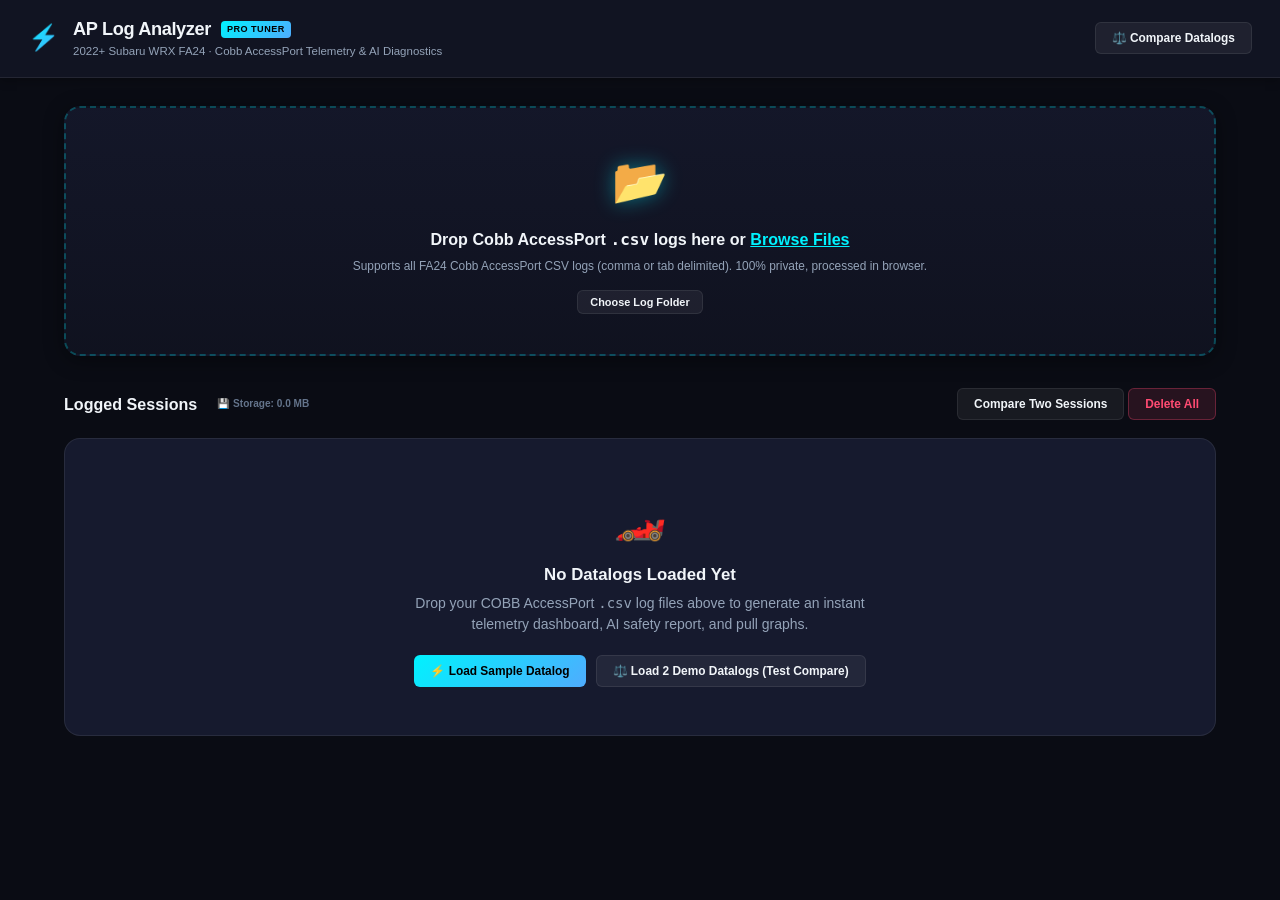
==== index.html @ 7344587c "feat: Pro telemetry dashboard, Good/Better/Worst AI analyzer, and side-by-side compare cockpit" ====
<!DOCTYPE html>
<html lang="en">
<head>
  <meta charset="UTF-8">
  <meta name="viewport" content="width=device-width, initial-scale=1.0">
  <meta http-equiv="Content-Security-Policy" content="default-src 'self' 'unsafe-inline'; script-src 'self' 'unsafe-inline'; style-src 'self' 'unsafe-inline';">
  <title>AP Log Analyzer · Pro Telemetry & AI Diagnostic Dashboard</title>
  <link rel="stylesheet" href="css/styles.css">
</head>
<body>
  
  <!-- HOME VIEW -->
  <div id="view-home">
    <header class="app-header">
      <div class="header-brand">
        <span class="brand-logo">⚡</span>
        <div>
          <h1>AP Log Analyzer <span class="badge-pro">PRO TUNER</span></h1>
          <span class="app-subtitle">2022+ Subaru WRX FA24 · Cobb AccessPort Telemetry & AI Diagnostics</span>
        </div>
      </div>
      <div class="header-actions">
        <button id="btn-home-compare" class="btn-secondary">⚖️ Compare Datalogs</button>
      </div>
    </header>
    
    <main class="home-main-container">
      <section class="upload-zone" id="drop-zone">
        <div class="upload-icon-pulse">📂</div>
        <p class="upload-main">Drop Cobb AccessPort <code>.csv</code> logs here or <button id="btn-file-pick" class="btn-primary-inline">Browse Files</button></p>
        <p class="upload-sub">Supports all FA24 Cobb AccessPort CSV logs (comma or tab delimited). 100% private, processed in browser.</p>
        <div class="upload-actions">
          <button id="btn-folder-pick" class="btn-secondary btn-sm hidden">Choose Log Folder</button>
          <button id="btn-reload-folder" class="btn-secondary btn-sm hidden">Reload Folder</button>
        </div>
        <input type="file" id="file-input" multiple accept=".csv" class="visually-hidden">
      </section>
      
      <section class="session-section">
        <div class="section-header">
          <div class="section-title-wrap">
            <h2>Logged Sessions</h2>
            <span id="storage-stats" class="storage-stats"></span>
          </div>
          <div class="session-actions">
            <button id="btn-compare" class="btn-secondary">Compare Two Sessions</button>
            <button id="btn-delete-all" class="btn-danger">Delete All</button>
          </div>
        </div>
        <div id="session-list">
          <!-- Rendered by UI.renderSessionList or UI.renderEmptyState -->
        </div>
      </section>
    </main>
  </div>

  <!-- SESSION TELEMETRY VIEW -->
  <div id="view-session" class="hidden">
    <header class="view-toolbar">
      <button id="btn-back" class="btn-back">&larr; Back to Sessions</button>
      <div id="session-title" class="session-title"></div>
      <div class="toolbar-actions">
        <button id="btn-reset-zoom" class="btn-secondary btn-sm">🔍 Reset Zoom</button>
      </div>
    </header>
    
    <!-- Complete Dynamic Telemetry Dashboard (Cockpit, Health, Metric Grid, Good/Better/Worst, AI Lab) -->
    <div id="session-header" class="session-telemetry-root"></div>
    
    <div class="session-telemetry-body">
      <aside class="telemetry-sidebar">
        <div class="sidebar-card">
          <div id="pull-list"></div>
        </div>
        <div class="sidebar-card">
          <div id="parse-summary"></div>
        </div>
      </aside>
      
      <main class="telemetry-charts-pane">
        <div class="charts-header">
          <h3>📈 Interactive Multi-Graph Telemetry (Synchronized Scrubbing)</h3>
          <p class="charts-hint">Hover to scrub all channels simultaneously · Drag horizontally to pan · Scroll wheel to zoom</p>
        </div>
        <div id="charts-container" class="charts-container"></div>
      </main>
    </div>
  </div>

  <!-- COMPARE VIEW -->
  <div id="view-compare" class="hidden">
    <header class="view-toolbar">
      <button id="btn-compare-back" class="btn-back">&larr; Back to Sessions</button>
      <div class="session-title">⚖️ Comparative Telemetry & AI Diagnostic Cockpit</div>
    </header>

    <div class="compare-selector-card">
      <div class="compare-select-row">
        <div class="select-group">
          <label>Session A (Baseline):</label>
          <select id="compare-select-a" class="custom-select"></select>
        </div>
        <div class="select-divider">&harr;</div>
        <div class="select-group">
          <label>Session B (Comparison):</label>
          <select id="compare-select-b" class="custom-select"></select>
        </div>
        <button id="btn-run-compare" class="btn-primary">Compare Telemetry</button>
      </div>
    </div>

    <div id="compare-container" class="compare-content-container"></div>
  </div>

  <!-- TOAST NOTIFICATIONS -->
  <div id="toast-container" aria-live="polite"></div>

  <!-- MODAL -->
  <div id="modal-overlay" class="hidden">
    <div id="modal-box">
      <h3 id="modal-title"></h3>
      <p id="modal-body"></p>
      <div id="modal-input-row" class="hidden">
        <input type="text" id="modal-input" placeholder="">
      </div>
      <div class="modal-actions">
        <button id="modal-cancel" class="btn-secondary">Cancel</button>
        <button id="modal-confirm" class="btn-danger">Confirm</button>
      </div>
    </div>
  </div>

  <!-- SCRIPTS -->
  <script src="js/storage.js"></script>
  <script src="js/parser.js"></script>
  <script src="js/metrics.js"></script>
  <script src="js/findings.js"></script>
  <script src="js/ai-analyzer.js"></script>
  <script src="js/charts.js"></script>
  <script src="js/ui.js"></script>
  <script src="js/main.js"></script>
</body>
</html>
---- css/styles.css ----
/* === AP LOG ANALYZER PRO · MOTORSPORT TELEMETRY STYLES === */

*, *::before, *::after {
  box-sizing: border-box;
  margin: 0;
  padding: 0;
}

:root {
  --bg-main: #0a0c14;
  --bg-surface: #111422;
  --bg-card: #161a2e;
  --bg-card-hover: #1c223c;
  --border: rgba(255, 255, 255, 0.08);
  --border-active: rgba(0, 242, 254, 0.4);
  
  --text-main: #f1f5f9;
  --text-muted: #94a3b8;
  --text-dim: #64748b;

  --accent-cyan: #00f2fe;
  --accent-blue: #4facfe;
  --accent-emerald: #00f5a0;
  --accent-gold: #f6d365;
  --accent-orange: #fb923c;
  --accent-rose: #ff4b72;
  --accent-purple: #c084fc;

  --radius-sm: 6px;
  --radius-md: 10px;
  --radius-lg: 16px;

  --shadow-card: 0 4px 20px rgba(0, 0, 0, 0.4);
  --shadow-glow-cyan: 0 0 20px rgba(0, 242, 254, 0.15);
}

html, body {
  min-height: 100%;
  font-family: -apple-system, BlinkMacSystemFont, 'Segoe UI', Roboto, Helvetica, Arial, sans-serif;
  background-color: var(--bg-main);
  color: var(--text-main);
  font-size: 14px;
  line-height: 1.5;
  -webkit-font-smoothing: antialiased;
}

body {
  display: flex;
  flex-direction: column;
}

/* === HEADER === */
.app-header {
  display: flex;
  align-items: center;
  justify-content: space-between;
  padding: 16px 28px;
  background: var(--bg-surface);
  border-bottom: 1px solid var(--border);
  box-shadow: 0 2px 10px rgba(0, 0, 0, 0.3);
}

.header-brand {
  display: flex;
  align-items: center;
  gap: 14px;
}

.brand-logo {
  font-size: 1.8rem;
  background: linear-gradient(135deg, var(--accent-cyan), var(--accent-blue));
  -webkit-background-clip: text;
  -webkit-text-fill-color: transparent;
}

.app-header h1 {
  font-size: 1.3rem;
  font-weight: 700;
  letter-spacing: -0.02em;
  display: flex;
  align-items: center;
  gap: 10px;
}

.badge-pro {
  font-size: 0.65rem;
  background: linear-gradient(135deg, var(--accent-cyan), var(--accent-blue));
  color: #000;
  font-weight: 800;
  padding: 2px 6px;
  border-radius: 4px;
  letter-spacing: 0.05em;
}

.app-subtitle {
  color: var(--text-muted);
  font-size: 0.82rem;
  display: block;
}

/* === BUTTONS & CONTROLS === */
button {
  font-family: inherit;
  cursor: pointer;
  border: none;
  outline: none;
  transition: all 0.2s cubic-bezier(0.4, 0, 0.2, 1);
  border-radius: var(--radius-sm);
  font-weight: 600;
}

.btn-primary {
  background: linear-gradient(135deg, var(--accent-cyan), var(--accent-blue));
  color: #000;
  padding: 8px 16px;
  font-size: 0.85rem;
}

.btn-primary:hover {
  filter: brightness(1.15);
  box-shadow: 0 0 15px rgba(0, 242, 254, 0.4);
}

.btn-primary-inline {
  background: none;
  color: var(--accent-cyan);
  text-decoration: underline;
  font-size: inherit;
  font-weight: 600;
  padding: 0;
}

.btn-secondary {
  background: rgba(255, 255, 255, 0.06);
  border: 1px solid var(--border);
  color: var(--text-main);
  padding: 8px 16px;
  font-size: 0.85rem;
}

.btn-secondary:hover {
  background: rgba(255, 255, 255, 0.12);
  border-color: rgba(255, 255, 255, 0.2);
}

.btn-danger {
  background: rgba(255, 75, 114, 0.12);
  border: 1px solid rgba(255, 75, 114, 0.3);
  color: var(--accent-rose);
  padding: 8px 16px;
  font-size: 0.85rem;
}

.btn-danger:hover {
  background: rgba(255, 75, 114, 0.25);
  border-color: var(--accent-rose);
}

.btn-sm {
  padding: 5px 12px;
  font-size: 0.78rem;
}

.btn-back {
  background: rgba(255, 255, 255, 0.05);
  border: 1px solid var(--border);
  color: var(--text-muted);
  padding: 6px 14px;
  font-size: 0.82rem;
  border-radius: var(--radius-sm);
}

.btn-back:hover {
  color: #fff;
  background: rgba(255, 255, 255, 0.1);
}

/* === HOME VIEW === */
.home-main-container {
  max-width: 1200px;
  margin: 0 auto;
  padding: 28px 24px;
  width: 100%;
}

.upload-zone {
  border: 2px dashed rgba(0, 242, 254, 0.25);
  background: linear-gradient(180deg, rgba(22, 26, 46, 0.8), rgba(17, 20, 34, 0.8));
  border-radius: var(--radius-lg);
  padding: 40px 24px;
  text-align: center;
  margin-bottom: 32px;
  box-shadow: var(--shadow-card);
  transition: all 0.25s ease;
}

.upload-zone.drag-over {
  border-color: var(--accent-cyan);
  background: rgba(0, 242, 254, 0.08);
  box-shadow: 0 0 30px rgba(0, 242, 254, 0.2);
}

.upload-icon-pulse {
  font-size: 3.2rem;
  margin-bottom: 12px;
  filter: drop-shadow(0 0 10px rgba(0, 242, 254, 0.4));
}

.upload-main {
  font-size: 1.15rem;
  font-weight: 600;
  margin-bottom: 6px;
}

.upload-sub {
  color: var(--text-muted);
  font-size: 0.85rem;
  margin-bottom: 14px;
}

.upload-actions {
  display: flex;
  justify-content: center;
  gap: 10px;
}

/* === SESSION CARDS === */
.section-header {
  display: flex;
  justify-content: space-between;
  align-items: center;
  margin-bottom: 18px;
}

.section-title-wrap {
  display: flex;
  align-items: center;
  gap: 12px;
}

.section-header h2 {
  font-size: 1.15rem;
  font-weight: 700;
}

.storage-stats {
  font-size: 0.8rem;
  color: var(--text-dim);
}

.session-grid {
  display: grid;
  grid-template-columns: repeat(auto-fill, minmax(360px, 1fr));
  gap: 18px;
}

.session-card {
  background: var(--bg-card);
  border: 1px solid var(--border);
  border-radius: var(--radius-md);
  padding: 18px;
  display: flex;
  flex-direction: column;
  gap: 14px;
  cursor: pointer;
  transition: all 0.2s ease;
  box-shadow: var(--shadow-card);
}

.session-card:hover {
  border-color: var(--border-active);
  background: var(--bg-card-hover);
  transform: translateY(-2px);
  box-shadow: var(--shadow-glow-cyan);
}

.session-card-header {
  display: flex;
  justify-content: space-between;
  align-items: flex-start;
}

.session-filename {
  font-size: 0.95rem;
  font-weight: 700;
  color: var(--text-main);
  white-space: nowrap;
  overflow: hidden;
  text-overflow: ellipsis;
  max-width: 240px;
}

.session-tune-tag {
  display: inline-block;
  font-size: 0.75rem;
  color: var(--accent-cyan);
  margin-top: 2px;
}

.session-score-pill {
  border: 1px solid var(--accent-emerald);
  padding: 4px 8px;
  border-radius: var(--radius-sm);
  text-align: center;
  background: rgba(0, 0, 0, 0.2);
}

.session-score-pill .score-num {
  font-size: 1.1rem;
  font-weight: 800;
  display: block;
  line-height: 1;
}

.session-score-pill .score-lbl {
  font-size: 0.6rem;
  font-weight: 700;
  letter-spacing: 0.05em;
  opacity: 0.8;
}

.session-telemetry-preview {
  display: grid;
  grid-template-columns: repeat(4, 1fr);
  gap: 8px;
  background: rgba(0, 0, 0, 0.2);
  padding: 10px;
  border-radius: var(--radius-sm);
}

.telemetry-mini-stat .lbl {
  font-size: 0.68rem;
  color: var(--text-dim);
  display: block;
}

.telemetry-mini-stat .val {
  font-size: 0.85rem;
  font-weight: 700;
}

.highlight-cyan { color: var(--accent-cyan); }
.highlight-gold { color: var(--accent-gold); }

.session-card-footer {
  display: flex;
  justify-content: space-between;
  align-items: center;
  padding-top: 8px;
  border-top: 1px solid rgba(255, 255, 255, 0.05);
}

.session-badges {
  display: flex;
  gap: 6px;
}

.badge {
  font-size: 0.72rem;
  font-weight: 700;
  padding: 3px 8px;
  border-radius: 4px;
}

.badge-ugly { background: rgba(255, 75, 114, 0.15); color: var(--accent-rose); border: 1px solid rgba(255, 75, 114, 0.3); }
.badge-bad  { background: rgba(251, 146, 60, 0.15); color: var(--accent-orange); border: 1px solid rgba(251, 146, 60, 0.3); }
.badge-good { background: rgba(0, 245, 160, 0.15); color: var(--accent-emerald); border: 1px solid rgba(0, 245, 160, 0.3); }

.session-card-btns {
  display: flex;
  gap: 6px;
}

.btn-open {
  background: rgba(0, 242, 254, 0.1);
  color: var(--accent-cyan);
  border: 1px solid rgba(0, 242, 254, 0.25);
}

.btn-open:hover {
  background: var(--accent-cyan);
  color: #000;
}

.btn-icon-delete {
  background: rgba(255, 255, 255, 0.05);
}

.btn-icon-delete:hover {
  background: rgba(255, 75, 114, 0.3);
}

/* === EMPTY STATE === */
.empty-state-card {
  text-align: center;
  padding: 48px 24px;
  background: var(--bg-card);
  border: 1px solid var(--border);
  border-radius: var(--radius-lg);
}

.empty-state-icon {
  font-size: 3rem;
  margin-bottom: 12px;
}

.empty-state-card h3 {
  font-size: 1.2rem;
  margin-bottom: 6px;
}

.empty-state-card p {
  color: var(--text-muted);
  max-width: 480px;
  margin: 0 auto 20px;
}

/* === SESSION TELEMETRY COCKPIT === */
.view-toolbar {
  display: flex;
  align-items: center;
  justify-content: space-between;
  padding: 14px 28px;
  background: var(--bg-surface);
  border-bottom: 1px solid var(--border);
}

.session-title {
  font-weight: 700;
  font-size: 1rem;
  color: var(--accent-cyan);
}

.session-telemetry-root {
  max-width: 1400px;
  margin: 0 auto;
  padding: 24px;
  width: 100%;
}

/* COCKPIT HERO BANNER */
.cockpit-banner {
  display: flex;
  justify-content: space-between;
  align-items: center;
  background: linear-gradient(135deg, #131728 0%, #181d33 100%);
  border: 1px solid rgba(0, 242, 254, 0.2);
  border-radius: var(--radius-lg);
  padding: 24px 32px;
  margin-bottom: 24px;
  box-shadow: 0 10px 30px rgba(0, 0, 0, 0.5);
  position: relative;
  overflow: hidden;
}

.cockpit-banner::before {
  content: '';
  position: absolute;
  top: 0; left: 0; right: 0; height: 3px;
  background: linear-gradient(90deg, var(--accent-cyan), var(--accent-emerald), var(--accent-blue));
}

.badge-status-live {
  font-size: 0.7rem;
  font-weight: 800;
  color: var(--accent-emerald);
  letter-spacing: 0.05em;
  margin-right: 8px;
}

.tune-map-name {
  font-size: 0.85rem;
  color: var(--accent-cyan);
  font-weight: 600;
}

.cockpit-filename {
  font-size: 1.6rem;
  font-weight: 800;
  letter-spacing: -0.02em;
  margin: 4px 0 6px;
}

.cockpit-meta {
  color: var(--text-muted);
  font-size: 0.85rem;
}

/* GAUGE RING */
.cockpit-health-gauge {
  display: flex;
  align-items: center;
  gap: 20px;
}

.gauge-ring-container {
  position: relative;
  width: 90px;
  height: 90px;
}

.gauge-svg {
  width: 100%;
  height: 100%;
}

.gauge-bg {
  fill: none;
  stroke: rgba(255, 255, 255, 0.08);
  stroke-width: 8;
}

.gauge-bar {
  fill: none;
  stroke-width: 8;
  stroke-linecap: round;
  transition: stroke-dasharray 0.6s ease;
}

.gauge-content {
  position: absolute;
  inset: 0;
  display: flex;
  flex-direction: column;
  align-items: center;
  justify-content: center;
}

.gauge-score {
  font-size: 1.4rem;
  font-weight: 900;
  line-height: 1;
}

.gauge-label {
  font-size: 0.55rem;
  font-weight: 800;
  letter-spacing: 0.08em;
  color: var(--text-muted);
}

.gauge-grade {
  font-size: 0.85rem;
  font-weight: 800;
  padding: 6px 14px;
  border-radius: var(--radius-sm);
}

/* === METRICS DASHBOARD GRID === */
.metrics-dashboard-grid {
  display: grid;
  grid-template-columns: repeat(auto-fill, minmax(190px, 1fr));
  gap: 14px;
  margin-bottom: 24px;
}

.metric-card {
  background: var(--bg-card);
  border: 1px solid var(--border);
  border-radius: var(--radius-md);
  padding: 16px;
  display: flex;
  flex-direction: column;
  justify-content: space-between;
  box-shadow: var(--shadow-card);
  position: relative;
  overflow: hidden;
}

.cyan-glow   { border-left: 3px solid var(--accent-cyan); }
.purple-glow { border-left: 3px solid var(--accent-purple); }
.green-glow  { border-left: 3px solid var(--accent-emerald); }
.danger-glow { border-left: 3px solid var(--accent-rose); }
.gold-glow   { border-left: 3px solid var(--accent-gold); }
.blue-glow   { border-left: 3px solid var(--accent-blue); }
.orange-glow { border-left: 3px solid var(--accent-orange); }
.red-glow    { border-left: 3px solid var(--accent-rose); }
.slate-glow  { border-left: 3px solid var(--text-dim); }

.metric-card-header {
  display: flex;
  align-items: center;
  justify-content: space-between;
  margin-bottom: 10px;
}

.metric-icon { font-size: 1.1rem; }

.metric-name {
  font-size: 0.75rem;
  font-weight: 700;
  color: var(--text-muted);
  flex-grow: 1;
  margin-left: 8px;
}

.metric-tag {
  font-size: 0.6rem;
  font-weight: 800;
  padding: 2px 4px;
  border-radius: 3px;
  background: rgba(255, 255, 255, 0.06);
  color: var(--text-dim);
}

.metric-main-val {
  font-size: 1.5rem;
  font-weight: 800;
  letter-spacing: -0.02em;
  line-height: 1.1;
}

.metric-main-val .unit {
  font-size: 0.75rem;
  font-weight: 600;
  color: var(--text-muted);
  margin-left: 4px;
}

.metric-sub-val {
  font-size: 0.75rem;
  color: var(--text-muted);
  margin-top: 4px;
}

.text-danger { color: var(--accent-rose) !important; }

/* === TRI-FOLD DIAGNOSTIC CENTER === */
.tri-diagnostic-container {
  display: grid;
  grid-template-columns: repeat(3, 1fr);
  gap: 18px;
  margin-bottom: 28px;
}

.diag-column {
  background: var(--bg-card);
  border: 1px solid var(--border);
  border-radius: var(--radius-md);
  display: flex;
  flex-direction: column;
  overflow: hidden;
  box-shadow: var(--shadow-card);
}

.diag-good   { border-top: 3px solid var(--accent-emerald); }
.diag-better { border-top: 3px solid var(--accent-gold); }
.diag-worst  { border-top: 3px solid var(--accent-rose); }

.diag-column-header {
  display: flex;
  justify-content: space-between;
  align-items: center;
  padding: 14px 18px;
  background: rgba(0, 0, 0, 0.2);
  border-bottom: 1px solid var(--border);
}

.diag-title-wrap {
  display: flex;
  align-items: center;
  gap: 8px;
}

.diag-column-header h3 {
  font-size: 0.95rem;
  font-weight: 700;
}

.diag-pill {
  font-size: 0.65rem;
  font-weight: 700;
  padding: 2px 6px;
  border-radius: 4px;
}

.good-pill   { background: rgba(0, 245, 160, 0.15); color: var(--accent-emerald); }
.better-pill { background: rgba(246, 211, 101, 0.15); color: var(--accent-gold); }
.worst-pill  { background: rgba(255, 75, 114, 0.15); color: var(--accent-rose); }

.diag-column-body {
  padding: 14px;
  display: flex;
  flex-direction: column;
  gap: 10px;
  max-height: 420px;
  overflow-y: auto;
}

.diag-item {
  background: rgba(0, 0, 0, 0.25);
  border: 1px solid var(--border);
  border-radius: var(--radius-sm);
  padding: 12px;
  font-size: 0.82rem;
}

.diag-item-header {
  display: flex;
  justify-content: space-between;
  align-items: center;
  margin-bottom: 4px;
}

.diag-item-desc {
  color: var(--text-muted);
  line-height: 1.4;
}

.diag-action-note {
  margin-top: 8px;
  padding-top: 6px;
  border-top: 1px dashed rgba(255, 255, 255, 0.1);
  font-size: 0.78rem;
}

.pull-tag {
  font-size: 0.68rem;
  background: rgba(0, 242, 254, 0.15);
  color: var(--accent-cyan);
  padding: 2px 6px;
  border-radius: 4px;
  font-weight: 700;
}

.diag-empty-clean {
  text-align: center;
  color: var(--accent-emerald);
  font-weight: 600;
  padding: 24px 12px;
}

/* === AI TUNER LAB === */
.ai-tuner-lab-card {
  background: linear-gradient(180deg, #141829 0%, #0f1220 100%);
  border: 1px solid rgba(192, 132, 252, 0.3);
  border-radius: var(--radius-lg);
  padding: 24px;
  margin-bottom: 32px;
  box-shadow: 0 8px 30px rgba(192, 132, 252, 0.08);
}

.ai-lab-header {
  display: flex;
  justify-content: space-between;
  align-items: center;
  margin-bottom: 20px;
  flex-wrap: wrap;
  gap: 12px;
}

.ai-lab-title {
  display: flex;
  align-items: center;
  gap: 12px;
}

.ai-sparkle { font-size: 1.8rem; }

.ai-lab-title h3 {
  font-size: 1.15rem;
  font-weight: 800;
  background: linear-gradient(135deg, #fff, var(--accent-purple));
  -webkit-background-clip: text;
  -webkit-text-fill-color: transparent;
}

.ai-lab-title p {
  color: var(--text-muted);
  font-size: 0.82rem;
}

.ai-lab-actions {
  display: flex;
  gap: 10px;
}

.ai-executive-summary {
  background: rgba(0, 0, 0, 0.25);
  border-left: 3px solid var(--accent-purple);
  padding: 14px 18px;
  border-radius: var(--radius-sm);
  margin-bottom: 18px;
}

.ai-executive-summary h4 {
  font-size: 0.88rem;
  font-weight: 700;
  margin-bottom: 4px;
  color: #fff;
}

.ai-executive-summary p {
  color: var(--text-muted);
  font-size: 0.85rem;
  line-height: 1.5;
}

.ai-recommendations-grid {
  display: grid;
  grid-template-columns: repeat(auto-fill, minmax(280px, 1fr));
  gap: 14px;
  margin-bottom: 20px;
}

.ai-rec-card {
  background: rgba(0, 0, 0, 0.2);
  border: 1px solid var(--border);
  border-radius: var(--radius-sm);
  padding: 14px;
}

.ai-rec-header {
  display: flex;
  justify-content: space-between;
  align-items: center;
  margin-bottom: 6px;
}

.ai-rec-cat {
  font-size: 0.7rem;
  font-weight: 700;
  color: var(--accent-cyan);
  text-transform: uppercase;
  letter-spacing: 0.05em;
}

.ai-rec-priority {
  font-size: 0.65rem;
  font-weight: 700;
  padding: 2px 6px;
  border-radius: 3px;
}

.priority-high   { background: rgba(255, 75, 114, 0.2); color: var(--accent-rose); }
.priority-medium { background: rgba(246, 211, 101, 0.2); color: var(--accent-gold); }
.priority-low    { background: rgba(0, 245, 160, 0.2); color: var(--accent-emerald); }

.ai-rec-card h5 {
  font-size: 0.88rem;
  font-weight: 700;
  margin-bottom: 4px;
}

.ai-rec-card p {
  color: var(--text-muted);
  font-size: 0.8rem;
  line-height: 1.4;
}

/* AI QA SECTION */
.ai-qa-section {
  border-top: 1px solid rgba(255, 255, 255, 0.08);
  padding-top: 18px;
}

.ai-qa-section h4 {
  font-size: 0.9rem;
  font-weight: 700;
  margin-bottom: 10px;
}

.ai-chips-row {
  display: flex;
  flex-wrap: wrap;
  gap: 8px;
  margin-bottom: 12px;
}

.ai-chip {
  background: rgba(255, 255, 255, 0.05);
  border: 1px solid var(--border);
  color: var(--text-muted);
  padding: 5px 12px;
  border-radius: 20px;
  font-size: 0.78rem;
  font-weight: 600;
}

.ai-chip:hover {
  background: rgba(192, 132, 252, 0.15);
  border-color: var(--accent-purple);
  color: #fff;
}

.ai-input-row {
  display: flex;
  gap: 10px;
}

.ai-input-row input {
  flex-grow: 1;
  background: rgba(0, 0, 0, 0.3);
  border: 1px solid var(--border);
  border-radius: var(--radius-sm);
  padding: 10px 14px;
  color: #fff;
  font-size: 0.85rem;
  outline: none;
}

.ai-input-row input:focus {
  border-color: var(--accent-purple);
  box-shadow: 0 0 10px rgba(192, 132, 252, 0.25);
}

.ai-answer-box {
  margin-top: 14px;
}

.ai-answer-bubble {
  background: rgba(192, 132, 252, 0.08);
  border: 1px solid rgba(192, 132, 252, 0.25);
  border-radius: var(--radius-md);
  padding: 16px;
  font-size: 0.85rem;
  line-height: 1.5;
}

.ai-answer-header {
  color: var(--accent-purple);
  font-weight: 700;
  margin-bottom: 8px;
}

/* === TELEMETRY CHARTS SECTION === */
.session-telemetry-body {
  max-width: 1400px;
  margin: 0 auto;
  padding: 0 24px 40px;
  display: grid;
  grid-template-columns: 280px 1fr;
  gap: 20px;
}

.telemetry-sidebar {
  display: flex;
  flex-direction: column;
  gap: 16px;
}

.sidebar-card {
  background: var(--bg-card);
  border: 1px solid var(--border);
  border-radius: var(--radius-md);
  padding: 16px;
  box-shadow: var(--shadow-card);
}

.sidebar-subtitle {
  font-size: 0.85rem;
  font-weight: 700;
  margin-bottom: 12px;
  color: var(--accent-cyan);
}

.sidebar-meta-list {
  list-style: none;
  font-size: 0.8rem;
  display: flex;
  flex-direction: column;
  gap: 8px;
}

.sidebar-meta-list li {
  display: flex;
  justify-content: space-between;
  color: var(--text-muted);
}

.sidebar-meta-list strong {
  color: var(--text-main);
}

.pull-card-btn {
  width: 100%;
  text-align: left;
  background: rgba(0, 0, 0, 0.25);
  border: 1px solid var(--border);
  border-radius: var(--radius-sm);
  padding: 10px;
  margin-bottom: 8px;
  display: flex;
  flex-direction: column;
  gap: 4px;
}

.pull-card-btn:hover, .pull-card-btn.active {
  border-color: var(--accent-cyan);
  background: rgba(0, 242, 254, 0.08);
}

.pull-card-top {
  display: flex;
  justify-content: space-between;
  align-items: center;
}

.pull-badge {
  font-size: 0.72rem;
  font-weight: 800;
  color: var(--accent-cyan);
}

.pull-time {
  font-size: 0.72rem;
  color: var(--text-dim);
}

.pull-card-stats {
  display: flex;
  justify-content: space-between;
  font-size: 0.78rem;
  font-weight: 700;
}

.telemetry-charts-pane {
  background: var(--bg-card);
  border: 1px solid var(--border);
  border-radius: var(--radius-md);
  padding: 20px;
  box-shadow: var(--shadow-card);
}

.charts-header {
  margin-bottom: 16px;
}

.charts-header h3 {
  font-size: 1rem;
  font-weight: 700;
}

.charts-hint {
  font-size: 0.75rem;
  color: var(--text-dim);
}

/* === COMPARE SESSIONS VIEW === */
.compare-selector-card {
  max-width: 1100px;
  margin: 24px auto 0;
  padding: 18px 24px;
  background: var(--bg-card);
  border: 1px solid var(--border);
  border-radius: var(--radius-md);
}

.compare-select-row {
  display: flex;
  align-items: flex-end;
  justify-content: space-between;
  gap: 16px;
}

.select-group {
  flex-grow: 1;
  display: flex;
  flex-direction: column;
  gap: 6px;
}

.select-group label {
  font-size: 0.8rem;
  font-weight: 700;
  color: var(--text-muted);
}

.custom-select {
  width: 100%;
  background: rgba(0, 0, 0, 0.4);
  border: 1px solid var(--border);
  border-radius: var(--radius-sm);
  color: #fff;
  padding: 8px 12px;
  font-size: 0.85rem;
  outline: none;
}

.select-divider {
  font-size: 1.4rem;
  color: var(--text-dim);
  padding-bottom: 6px;
}

.compare-content-container {
  max-width: 1100px;
  margin: 24px auto 40px;
  padding: 0 16px;
}

.compare-verdict-banner {
  display: flex;
  align-items: center;
  gap: 16px;
  background: linear-gradient(135deg, #161c32 0%, #1f2746 100%);
  border: 1px solid rgba(0, 242, 254, 0.3);
  border-radius: var(--radius-md);
  padding: 20px 24px;
  margin-bottom: 24px;
}

.verdict-icon { font-size: 2.2rem; }

.verdict-content h3 {
  font-size: 1.05rem;
  font-weight: 800;
  color: var(--accent-cyan);
  margin-bottom: 4px;
}

.verdict-content p {
  color: var(--text-main);
  font-size: 0.9rem;
  line-height: 1.4;
}

.compare-battle-grid {
  display: grid;
  grid-template-columns: 1fr auto 1fr;
  align-items: center;
  gap: 20px;
  margin-bottom: 24px;
}

.battle-card {
  background: var(--bg-card);
  border: 1px solid var(--border);
  border-radius: var(--radius-md);
  padding: 20px;
  box-shadow: var(--shadow-card);
}

.battle-card.winner-card {
  border-color: var(--accent-emerald);
  box-shadow: 0 0 25px rgba(0, 245, 160, 0.15);
}

.battle-card-header {
  display: flex;
  justify-content: space-between;
  align-items: center;
  margin-bottom: 6px;
}

.battle-tag {
  font-size: 0.7rem;
  font-weight: 800;
  letter-spacing: 0.05em;
  color: var(--text-dim);
}

.crown-badge {
  font-size: 0.72rem;
  font-weight: 800;
  color: var(--accent-emerald);
  background: rgba(0, 245, 160, 0.15);
  padding: 2px 6px;
  border-radius: 4px;
}

.battle-filename {
  font-size: 1.15rem;
  font-weight: 800;
  margin-bottom: 2px;
}

.battle-tune {
  font-size: 0.8rem;
  color: var(--accent-cyan);
  margin-bottom: 14px;
}

.battle-score-row {
  display: flex;
  align-items: center;
  justify-content: space-between;
  background: rgba(0, 0, 0, 0.25);
  padding: 10px 14px;
  border-radius: var(--radius-sm);
}

.battle-score-pill .num {
  font-size: 1.4rem;
  font-weight: 900;
  line-height: 1;
}

.battle-score-pill .lbl {
  font-size: 0.6rem;
  font-weight: 800;
  letter-spacing: 0.05em;
  color: var(--text-muted);
  display: block;
}

.battle-grade-pill {
  font-size: 0.82rem;
  font-weight: 800;
  color: #fff;
}

.battle-vs-badge {
  font-size: 1rem;
  font-weight: 900;
  background: rgba(255, 255, 255, 0.08);
  border: 1px solid var(--border);
  width: 44px;
  height: 44px;
  border-radius: 50%;
  display: flex;
  align-items: center;
  justify-content: center;
  color: var(--text-muted);
}

.telemetry-matrix-card {
  background: var(--bg-card);
  border: 1px solid var(--border);
  border-radius: var(--radius-md);
  padding: 20px;
  margin-bottom: 24px;
  box-shadow: var(--shadow-card);
}

.telemetry-matrix-card h3 {
  font-size: 1rem;
  font-weight: 700;
  margin-bottom: 14px;
}

.matrix-table {
  width: 100%;
  border-collapse: collapse;
  font-size: 0.85rem;
}

.matrix-table th {
  text-align: left;
  padding: 10px 14px;
  background: rgba(0, 0, 0, 0.25);
  color: var(--text-muted);
  font-size: 0.75rem;
  font-weight: 700;
  text-transform: uppercase;
  letter-spacing: 0.05em;
}

.matrix-table td {
  padding: 12px 14px;
  border-bottom: 1px solid rgba(255, 255, 255, 0.04);
}

.matrix-table tr:hover td {
  background: rgba(255, 255, 255, 0.02);
}

.delta-badge {
  font-weight: 800;
  padding: 3px 8px;
  border-radius: 4px;
  font-size: 0.78rem;
}

.delta-good { background: rgba(0, 245, 160, 0.15); color: var(--accent-emerald); }
.delta-bad  { background: rgba(255, 75, 114, 0.15); color: var(--accent-rose); }
.delta-neutral { background: rgba(255, 255, 255, 0.08); color: var(--text-muted); }

.compare-findings-grid {
  display: grid;
  grid-template-columns: 1fr 1fr;
  gap: 20px;
}

.compare-findings-col {
  background: var(--bg-card);
  border: 1px solid var(--border);
  border-radius: var(--radius-md);
  padding: 18px;
}

.compare-findings-col h4 {
  font-size: 0.9rem;
  font-weight: 700;
  margin-bottom: 12px;
}

.mini-finding-card {
  background: rgba(0, 0, 0, 0.25);
  border: 1px solid var(--border);
  border-radius: var(--radius-sm);
  padding: 10px;
  margin-bottom: 8px;
  font-size: 0.8rem;
}

.mini-finding-card strong {
  color: var(--text-main);
  display: block;
  margin-bottom: 2px;
}

.mini-finding-card p {
  color: var(--text-muted);
}

/* === TOASTS & MODALS === */
#toast-container {
  position: fixed;
  bottom: 24px;
  right: 24px;
  z-index: 1000;
  display: flex;
  flex-direction: column;
  gap: 10px;
}

.toast {
  background: var(--bg-card);
  border: 1px solid var(--border);
  color: var(--text-main);
  padding: 12px 18px;
  border-radius: var(--radius-sm);
  box-shadow: 0 8px 30px rgba(0, 0, 0, 0.6);
  font-size: 0.85rem;
  display: flex;
  align-items: center;
  gap: 10px;
  animation: slideIn 0.25s ease;
  transition: opacity 0.3s ease;
}

.toast.fading { opacity: 0; }
.toast-success { border-left: 4px solid var(--accent-emerald); }
.toast-warning { border-left: 4px solid var(--accent-gold); }
.toast-error   { border-left: 4px solid var(--accent-rose); }
.toast-info    { border-left: 4px solid var(--accent-cyan); }

@keyframes slideIn {
  from { transform: translateX(100%); opacity: 0; }
  to   { transform: translateX(0); opacity: 1; }
}

#modal-overlay {
  position: fixed;
  inset: 0;
  background: rgba(0, 0, 0, 0.7);
  backdrop-filter: blur(4px);
  display: flex;
  align-items: center;
  justify-content: center;
  z-index: 999;
}

#modal-box {
  background: var(--bg-card);
  border: 1px solid var(--border);
  border-radius: var(--radius-md);
  padding: 24px;
  max-width: 440px;
  width: 90%;
  box-shadow: var(--shadow-card);
}

#modal-title { font-size: 1.1rem; margin-bottom: 8px; }
#modal-body { color: var(--text-muted); font-size: 0.85rem; margin-bottom: 20px; }
.modal-actions { display: flex; justify-content: flex-end; gap: 10px; }

/* UTILS */
.hidden { display: none !important; }
.visually-hidden { position: absolute; width: 1px; height: 1px; padding: 0; margin: -1px; overflow: hidden; clip: rect(0,0,0,0); border: 0; }

@media (max-width: 960px) {
  .tri-diagnostic-container { grid-template-columns: 1fr; }
  .session-telemetry-body { grid-template-columns: 1fr; }
  .compare-battle-grid { grid-template-columns: 1fr; }
  .compare-findings-grid { grid-template-columns: 1fr; }
}
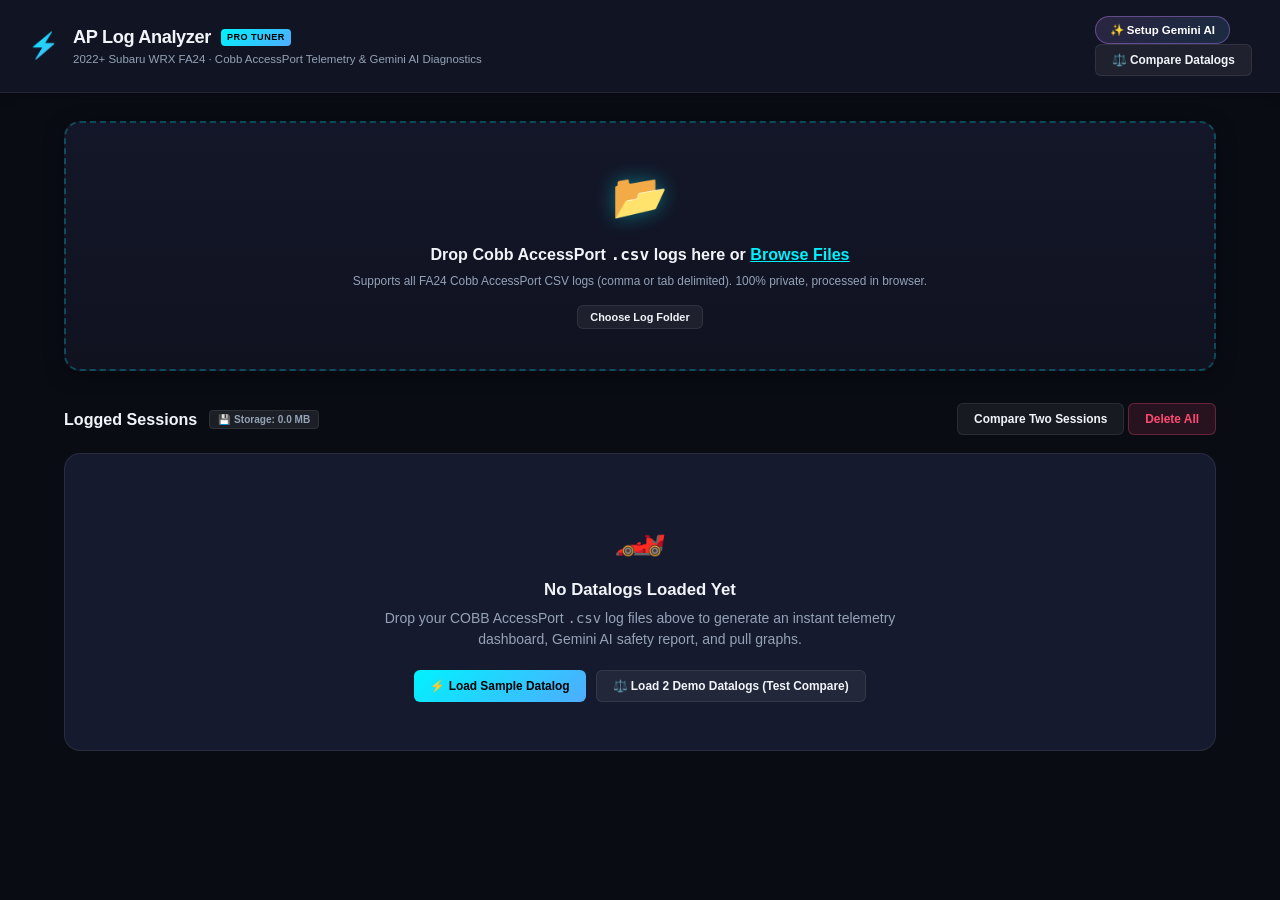
==== commit 3492475c: "feat(gemini): integrate Google Gemini 2.0 / 1.5 streaming master calibrations and interactive teleme" ====
--- a/index.html
+++ b/index.html
@@ -3,8 +3,8 @@
 <head>
   <meta charset="UTF-8">
   <meta name="viewport" content="width=device-width, initial-scale=1.0">
-  <meta http-equiv="Content-Security-Policy" content="default-src 'self' 'unsafe-inline'; script-src 'self' 'unsafe-inline'; style-src 'self' 'unsafe-inline';">
-  <title>AP Log Analyzer · Pro Telemetry & AI Diagnostic Dashboard</title>
+  <meta http-equiv="Content-Security-Policy" content="default-src 'self' 'unsafe-inline'; script-src 'self' 'unsafe-inline'; style-src 'self' 'unsafe-inline'; connect-src 'self' https://generativelanguage.googleapis.com;">
+  <title>AP Log Analyzer · Pro Telemetry & Gemini AI Diagnostic Dashboard</title>
   <link rel="stylesheet" href="css/styles.css">
 </head>
 <body>
@@ -16,10 +16,11 @@
         <span class="brand-logo">⚡</span>
         <div>
           <h1>AP Log Analyzer <span class="badge-pro">PRO TUNER</span></h1>
-          <span class="app-subtitle">2022+ Subaru WRX FA24 · Cobb AccessPort Telemetry & AI Diagnostics</span>
+          <span class="app-subtitle">2022+ Subaru WRX FA24 · Cobb AccessPort Telemetry & Gemini AI Diagnostics</span>
         </div>
       </div>
       <div class="header-actions">
+        <button id="btn-gemini-settings-home" class="btn-gemini-pill">✨ Gemini AI</button>
         <button id="btn-home-compare" class="btn-secondary">⚖️ Compare Datalogs</button>
       </div>
     </header>
@@ -57,9 +58,12 @@
   <!-- SESSION TELEMETRY VIEW -->
   <div id="view-session" class="hidden">
     <header class="view-toolbar">
-      <button id="btn-back" class="btn-back">&larr; Back to Sessions</button>
-      <div id="session-title" class="session-title"></div>
+      <div class="toolbar-left">
+        <button id="btn-back" class="btn-back">&larr; Back to Sessions</button>
+        <div id="session-title" class="session-title"></div>
+      </div>
       <div class="toolbar-actions">
+        <button id="btn-gemini-settings-session" class="btn-gemini-pill">✨ Gemini AI</button>
         <button id="btn-reset-zoom" class="btn-secondary btn-sm">🔍 Reset Zoom</button>
       </div>
     </header>
@@ -90,8 +94,13 @@
   <!-- COMPARE VIEW -->
   <div id="view-compare" class="hidden">
     <header class="view-toolbar">
-      <button id="btn-compare-back" class="btn-back">&larr; Back to Sessions</button>
-      <div class="session-title">⚖️ Comparative Telemetry & AI Diagnostic Cockpit</div>
+      <div class="toolbar-left">
+        <button id="btn-compare-back" class="btn-back">&larr; Back to Sessions</button>
+        <div class="session-title">⚖️ Comparative Telemetry & Gemini AI Diagnostic Cockpit</div>
+      </div>
+      <div class="toolbar-actions">
+        <button id="btn-gemini-settings-compare" class="btn-gemini-pill">✨ Gemini AI</button>
+      </div>
     </header>
 
     <div class="compare-selector-card">
@@ -112,17 +121,54 @@
     <div id="compare-container" class="compare-content-container"></div>
   </div>
 
+  <!-- GEMINI SETTINGS MODAL -->
+  <div id="modal-gemini" class="modal-backdrop hidden">
+    <div class="modal-card">
+      <div class="modal-card-header">
+        <div class="modal-title-wrap">
+          <span class="modal-icon">✨</span>
+          <h3>Google Gemini AI Settings</h3>
+        </div>
+        <button id="btn-close-gemini-modal" class="btn-modal-close">&times;</button>
+      </div>
+      <div class="modal-card-body">
+        <p class="modal-desc">Connect Google Gemini to unlock live streaming Master Tuner calibrations and interactive chat about your datalogs. Get a free API key at <a href="https://aistudio.google.com/" target="_blank" rel="noopener">Google AI Studio</a>.</p>
+        
+        <div class="form-field">
+          <label for="input-gemini-key">Gemini API Key</label>
+          <div class="input-key-row">
+            <input type="password" id="input-gemini-key" placeholder="AIzaSy..." autocomplete="off">
+            <button id="btn-toggle-key-visibility" class="btn-secondary btn-sm" type="button">👁️</button>
+          </div>
+          <small class="field-hint">Your API key is saved strictly in your browser's local storage.</small>
+        </div>
+
+        <div class="form-field">
+          <label for="select-gemini-model">Gemini Model</label>
+          <select id="select-gemini-model" class="custom-select">
+            <option value="gemini-2.0-flash">Gemini 2.0 Flash (Fastest & Recommended)</option>
+            <option value="gemini-1.5-flash">Gemini 1.5 Flash</option>
+            <option value="gemini-1.5-pro">Gemini 1.5 Pro (Deepest Analysis)</option>
+          </select>
+        </div>
+
+        <div id="gemini-key-status" class="status-banner hidden"></div>
+      </div>
+      <div class="modal-card-footer">
+        <button id="btn-test-gemini-key" class="btn-secondary">Test Connection</button>
+        <button id="btn-save-gemini-key" class="btn-primary">Save Settings</button>
+      </div>
+    </div>
+  </div>
+
   <!-- TOAST NOTIFICATIONS -->
   <div id="toast-container" aria-live="polite"></div>
 
-  <!-- MODAL -->
+  <!-- CONFIRM MODAL -->
   <div id="modal-overlay" class="hidden">
     <div id="modal-box">
       <h3 id="modal-title"></h3>
       <p id="modal-body"></p>
-      <div id="modal-input-row" class="hidden">
-        <input type="text" id="modal-input" placeholder="">
-      </div>
       <div class="modal-actions">
         <button id="modal-cancel" class="btn-secondary">Cancel</button>
         <button id="modal-confirm" class="btn-danger">Confirm</button>
@@ -136,6 +182,7 @@
   <script src="js/metrics.js"></script>
   <script src="js/findings.js"></script>
   <script src="js/ai-analyzer.js"></script>
+  <script src="js/gemini.js"></script>
   <script src="js/charts.js"></script>
   <script src="js/ui.js"></script>
   <script src="js/main.js"></script>
--- a/css/styles.css
+++ b/css/styles.css
@@ -1,4 +1,5 @@
 /* === AP LOG ANALYZER PRO · MOTORSPORT TELEMETRY STYLES === */
+/* Cross-Browser Support: Safari (macOS / iOS), Chrome, Edge, Firefox */
 
 *, *::before, *::after {
   box-sizing: border-box;
@@ -42,11 +43,33 @@
   font-size: 14px;
   line-height: 1.5;
   -webkit-font-smoothing: antialiased;
+  -moz-osx-font-smoothing: grayscale;
 }
 
 body {
   display: flex;
   flex-direction: column;
+  overflow-x: hidden;
+}
+
+/* === SAFARI NATIVE RESETS === */
+button, input, select, textarea {
+  -webkit-appearance: none;
+  -moz-appearance: none;
+  appearance: none;
+  font-family: inherit;
+  border: none;
+  outline: none;
+  background: transparent;
+}
+
+button {
+  cursor: pointer;
+  transition: all 0.2s cubic-bezier(0.4, 0, 0.2, 1);
+  border-radius: var(--radius-sm);
+  font-weight: 600;
+  user-select: none;
+  -webkit-user-select: none;
 }
 
 /* === HEADER === */
@@ -58,6 +81,8 @@
   background: var(--bg-surface);
   border-bottom: 1px solid var(--border);
   box-shadow: 0 2px 10px rgba(0, 0, 0, 0.3);
+  position: relative;
+  z-index: 10;
 }
 
 .header-brand {
@@ -68,8 +93,10 @@
 
 .brand-logo {
   font-size: 1.8rem;
+  color: var(--accent-cyan);
   background: linear-gradient(135deg, var(--accent-cyan), var(--accent-blue));
   -webkit-background-clip: text;
+  background-clip: text;
   -webkit-text-fill-color: transparent;
 }
 
@@ -99,16 +126,6 @@
 }
 
 /* === BUTTONS & CONTROLS === */
-button {
-  font-family: inherit;
-  cursor: pointer;
-  border: none;
-  outline: none;
-  transition: all 0.2s cubic-bezier(0.4, 0, 0.2, 1);
-  border-radius: var(--radius-sm);
-  font-weight: 600;
-}
-
 .btn-primary {
   background: linear-gradient(135deg, var(--accent-cyan), var(--accent-blue));
   color: #000;
@@ -230,6 +247,8 @@
   justify-content: space-between;
   align-items: center;
   margin-bottom: 18px;
+  flex-wrap: wrap;
+  gap: 12px;
 }
 
 .section-title-wrap {
@@ -250,7 +269,7 @@
 
 .session-grid {
   display: grid;
-  grid-template-columns: repeat(auto-fill, minmax(360px, 1fr));
+  grid-template-columns: repeat(auto-fill, minmax(340px, 1fr));
   gap: 18px;
 }
 
@@ -265,6 +284,7 @@
   cursor: pointer;
   transition: all 0.2s ease;
   box-shadow: var(--shadow-card);
+  min-width: 0;
 }
 
 .session-card:hover {
@@ -278,6 +298,11 @@
   display: flex;
   justify-content: space-between;
   align-items: flex-start;
+  gap: 8px;
+}
+
+.session-card-title-group {
+  min-width: 0;
 }
 
 .session-filename {
@@ -287,7 +312,6 @@
   white-space: nowrap;
   overflow: hidden;
   text-overflow: ellipsis;
-  max-width: 240px;
 }
 
 .session-tune-tag {
@@ -295,6 +319,10 @@
   font-size: 0.75rem;
   color: var(--accent-cyan);
   margin-top: 2px;
+  white-space: nowrap;
+  overflow: hidden;
+  text-overflow: ellipsis;
+  max-width: 100%;
 }
 
 .session-score-pill {
@@ -303,6 +331,7 @@
   border-radius: var(--radius-sm);
   text-align: center;
   background: rgba(0, 0, 0, 0.2);
+  flex-shrink: 0;
 }
 
 .session-score-pill .score-num {
@@ -328,15 +357,21 @@
   border-radius: var(--radius-sm);
 }
 
+.telemetry-mini-stat {
+  min-width: 0;
+}
+
 .telemetry-mini-stat .lbl {
   font-size: 0.68rem;
   color: var(--text-dim);
   display: block;
+  white-space: nowrap;
 }
 
 .telemetry-mini-stat .val {
   font-size: 0.85rem;
   font-weight: 700;
+  white-space: nowrap;
 }
 
 .highlight-cyan { color: var(--accent-cyan); }
@@ -353,6 +388,7 @@
 .session-badges {
   display: flex;
   gap: 6px;
+  flex-wrap: wrap;
 }
 
 .badge {
@@ -365,10 +401,12 @@
 .badge-ugly { background: rgba(255, 75, 114, 0.15); color: var(--accent-rose); border: 1px solid rgba(255, 75, 114, 0.3); }
 .badge-bad  { background: rgba(251, 146, 60, 0.15); color: var(--accent-orange); border: 1px solid rgba(251, 146, 60, 0.3); }
 .badge-good { background: rgba(0, 245, 160, 0.15); color: var(--accent-emerald); border: 1px solid rgba(0, 245, 160, 0.3); }
+.badge-storage { background: rgba(255, 255, 255, 0.08); color: var(--text-muted); border: 1px solid var(--border); }
 
 .session-card-btns {
   display: flex;
   gap: 6px;
+  flex-shrink: 0;
 }
 
 .btn-open {
@@ -384,6 +422,7 @@
 
 .btn-icon-delete {
   background: rgba(255, 255, 255, 0.05);
+  padding: 5px 8px;
 }
 
 .btn-icon-delete:hover {
@@ -411,7 +450,7 @@
 
 .empty-state-card p {
   color: var(--text-muted);
-  max-width: 480px;
+  max-width: 520px;
   margin: 0 auto 20px;
 }
 
@@ -423,6 +462,8 @@
   padding: 14px 28px;
   background: var(--bg-surface);
   border-bottom: 1px solid var(--border);
+  flex-wrap: wrap;
+  gap: 10px;
 }
 
 .session-title {
@@ -451,6 +492,8 @@
   box-shadow: 0 10px 30px rgba(0, 0, 0, 0.5);
   position: relative;
   overflow: hidden;
+  flex-wrap: wrap;
+  gap: 16px;
 }
 
 .cockpit-banner::before {
@@ -460,6 +503,10 @@
   background: linear-gradient(90deg, var(--accent-cyan), var(--accent-emerald), var(--accent-blue));
 }
 
+.cockpit-identity {
+  min-width: 0;
+}
+
 .badge-status-live {
   font-size: 0.7rem;
   font-weight: 800;
@@ -479,6 +526,7 @@
   font-weight: 800;
   letter-spacing: -0.02em;
   margin: 4px 0 6px;
+  word-break: break-all;
 }
 
 .cockpit-meta {
@@ -491,6 +539,7 @@
   display: flex;
   align-items: center;
   gap: 20px;
+  flex-shrink: 0;
 }
 
 .gauge-ring-container {
@@ -502,6 +551,8 @@
 .gauge-svg {
   width: 100%;
   height: 100%;
+  transform: rotate(-90deg);
+  transform-origin: center;
 }
 
 .gauge-bg {
@@ -549,7 +600,7 @@
 /* === METRICS DASHBOARD GRID === */
 .metrics-dashboard-grid {
   display: grid;
-  grid-template-columns: repeat(auto-fill, minmax(190px, 1fr));
+  grid-template-columns: repeat(auto-fill, minmax(180px, 1fr));
   gap: 14px;
   margin-bottom: 24px;
 }
@@ -565,6 +616,7 @@
   box-shadow: var(--shadow-card);
   position: relative;
   overflow: hidden;
+  min-width: 0;
 }
 
 .cyan-glow   { border-left: 3px solid var(--accent-cyan); }
@@ -584,7 +636,7 @@
   margin-bottom: 10px;
 }
 
-.metric-icon { font-size: 1.1rem; }
+.metric-icon { font-size: 1.1rem; flex-shrink: 0; }
 
 .metric-name {
   font-size: 0.75rem;
@@ -592,6 +644,9 @@
   color: var(--text-muted);
   flex-grow: 1;
   margin-left: 8px;
+  white-space: nowrap;
+  overflow: hidden;
+  text-overflow: ellipsis;
 }
 
 .metric-tag {
@@ -601,6 +656,7 @@
   border-radius: 3px;
   background: rgba(255, 255, 255, 0.06);
   color: var(--text-dim);
+  flex-shrink: 0;
 }
 
 .metric-main-val {
@@ -641,6 +697,7 @@
   flex-direction: column;
   overflow: hidden;
   box-shadow: var(--shadow-card);
+  min-width: 0;
 }
 
 .diag-good   { border-top: 3px solid var(--accent-emerald); }
@@ -672,6 +729,7 @@
   font-weight: 700;
   padding: 2px 6px;
   border-radius: 4px;
+  white-space: nowrap;
 }
 
 .good-pill   { background: rgba(0, 245, 160, 0.15); color: var(--accent-emerald); }
@@ -685,6 +743,7 @@
   gap: 10px;
   max-height: 420px;
   overflow-y: auto;
+  -webkit-overflow-scrolling: touch;
 }
 
 .diag-item {
@@ -693,6 +752,7 @@
   border-radius: var(--radius-sm);
   padding: 12px;
   font-size: 0.82rem;
+  min-width: 0;
 }
 
 .diag-item-header {
@@ -700,6 +760,7 @@
   justify-content: space-between;
   align-items: center;
   margin-bottom: 4px;
+  gap: 6px;
 }
 
 .diag-item-desc {
@@ -721,6 +782,7 @@
   padding: 2px 6px;
   border-radius: 4px;
   font-weight: 700;
+  white-space: nowrap;
 }
 
 .diag-empty-clean {
@@ -755,13 +817,15 @@
   gap: 12px;
 }
 
-.ai-sparkle { font-size: 1.8rem; }
+.ai-sparkle { font-size: 1.8rem; flex-shrink: 0; }
 
 .ai-lab-title h3 {
   font-size: 1.15rem;
   font-weight: 800;
+  color: var(--accent-purple);
   background: linear-gradient(135deg, #fff, var(--accent-purple));
   -webkit-background-clip: text;
+  background-clip: text;
   -webkit-text-fill-color: transparent;
 }
 
@@ -773,6 +837,7 @@
 .ai-lab-actions {
   display: flex;
   gap: 10px;
+  flex-wrap: wrap;
 }
 
 .ai-executive-summary {
@@ -798,7 +863,7 @@
 
 .ai-recommendations-grid {
   display: grid;
-  grid-template-columns: repeat(auto-fill, minmax(280px, 1fr));
+  grid-template-columns: repeat(auto-fill, minmax(260px, 1fr));
   gap: 14px;
   margin-bottom: 20px;
 }
@@ -808,6 +873,7 @@
   border: 1px solid var(--border);
   border-radius: var(--radius-sm);
   padding: 14px;
+  min-width: 0;
 }
 
 .ai-rec-header {
@@ -896,7 +962,6 @@
   padding: 10px 14px;
   color: #fff;
   font-size: 0.85rem;
-  outline: none;
 }
 
 .ai-input-row input:focus {
@@ -945,6 +1010,7 @@
   border-radius: var(--radius-md);
   padding: 16px;
   box-shadow: var(--shadow-card);
+  min-width: 0;
 }
 
 .sidebar-subtitle {
@@ -1020,6 +1086,7 @@
   border-radius: var(--radius-md);
   padding: 20px;
   box-shadow: var(--shadow-card);
+  min-width: 0;
 }
 
 .charts-header {
@@ -1034,6 +1101,10 @@
 .charts-hint {
   font-size: 0.75rem;
   color: var(--text-dim);
+}
+
+.chart-card-wrapper {
+  min-width: 0;
 }
 
 /* === COMPARE SESSIONS VIEW === */
@@ -1051,13 +1122,15 @@
   align-items: flex-end;
   justify-content: space-between;
   gap: 16px;
+  flex-wrap: wrap;
 }
 
 .select-group {
-  flex-grow: 1;
+  flex: 1 1 240px;
   display: flex;
   flex-direction: column;
   gap: 6px;
+  min-width: 0;
 }
 
 .select-group label {
@@ -1068,13 +1141,21 @@
 
 .custom-select {
   width: 100%;
-  background: rgba(0, 0, 0, 0.4);
+  background-color: #0e111d;
   border: 1px solid var(--border);
   border-radius: var(--radius-sm);
   color: #fff;
-  padding: 8px 12px;
+  padding: 10px 14px;
   font-size: 0.85rem;
-  outline: none;
+  cursor: pointer;
+  background-image: url("data:image/svg+xml,%3Csvg xmlns='http://www.w3.org/2000/svg' width='12' height='12' viewBox='0 0 24 24' fill='none' stroke='%2300f2fe' stroke-width='2' stroke-linecap='round' stroke-linejoin='round'%3E%3Cpolyline points='6 9 12 15 18 9'%3E%3C/polyline%3E%3C/svg%3E");
+  background-repeat: no-repeat;
+  background-position: right 12px center;
+  padding-right: 32px;
+}
+
+.custom-select:focus {
+  border-color: var(--accent-cyan);
 }
 
 .select-divider {
@@ -1100,7 +1181,7 @@
   margin-bottom: 24px;
 }
 
-.verdict-icon { font-size: 2.2rem; }
+.verdict-icon { font-size: 2.2rem; flex-shrink: 0; }
 
 .verdict-content h3 {
   font-size: 1.05rem;
@@ -1129,6 +1210,7 @@
   border-radius: var(--radius-md);
   padding: 20px;
   box-shadow: var(--shadow-card);
+  min-width: 0;
 }
 
 .battle-card.winner-card {
@@ -1163,6 +1245,7 @@
   font-size: 1.15rem;
   font-weight: 800;
   margin-bottom: 2px;
+  word-break: break-all;
 }
 
 .battle-tune {
@@ -1221,12 +1304,18 @@
   padding: 20px;
   margin-bottom: 24px;
   box-shadow: var(--shadow-card);
+  min-width: 0;
 }
 
 .telemetry-matrix-card h3 {
   font-size: 1rem;
   font-weight: 700;
   margin-bottom: 14px;
+}
+
+.matrix-table-wrap {
+  overflow-x: auto;
+  -webkit-overflow-scrolling: touch;
 }
 
 .matrix-table {
@@ -1260,6 +1349,7 @@
   padding: 3px 8px;
   border-radius: 4px;
   font-size: 0.78rem;
+  display: inline-block;
 }
 
 .delta-good { background: rgba(0, 245, 160, 0.15); color: var(--accent-emerald); }
@@ -1277,6 +1367,7 @@
   border: 1px solid var(--border);
   border-radius: var(--radius-md);
   padding: 18px;
+  min-width: 0;
 }
 
 .compare-findings-col h4 {
@@ -1345,6 +1436,7 @@
   position: fixed;
   inset: 0;
   background: rgba(0, 0, 0, 0.7);
+  -webkit-backdrop-filter: blur(4px);
   backdrop-filter: blur(4px);
   display: flex;
   align-items: center;
@@ -1366,6 +1458,288 @@
 #modal-body { color: var(--text-muted); font-size: 0.85rem; margin-bottom: 20px; }
 .modal-actions { display: flex; justify-content: flex-end; gap: 10px; }
 
+/* === GEMINI AI STYLES === */
+.btn-gemini-pill {
+  background: linear-gradient(135deg, rgba(192, 132, 252, 0.15), rgba(79, 172, 254, 0.15));
+  border: 1px solid rgba(192, 132, 252, 0.4);
+  color: #fff;
+  padding: 6px 14px;
+  font-size: 0.82rem;
+  border-radius: 20px;
+  font-weight: 700;
+  display: flex;
+  align-items: center;
+  gap: 6px;
+  transition: all 0.2s ease;
+}
+
+.btn-gemini-pill:hover {
+  background: linear-gradient(135deg, rgba(192, 132, 252, 0.3), rgba(79, 172, 254, 0.3));
+  border-color: var(--accent-purple);
+  box-shadow: 0 0 15px rgba(192, 132, 252, 0.3);
+}
+
+.btn-gemini-pill.gemini-active {
+  border-color: var(--accent-emerald);
+  background: linear-gradient(135deg, rgba(0, 245, 160, 0.15), rgba(0, 242, 254, 0.15));
+  color: var(--accent-emerald);
+}
+
+/* GEMINI LIVE REPORT STREAMING */
+.gemini-live-report {
+  background: linear-gradient(180deg, #131728 0%, #0d101c 100%);
+  border: 1px solid rgba(192, 132, 252, 0.4);
+  border-radius: var(--radius-md);
+  padding: 20px;
+  margin-bottom: 20px;
+  box-shadow: 0 8px 30px rgba(192, 132, 252, 0.15);
+  animation: slideIn 0.3s ease;
+}
+
+.gemini-live-header {
+  display: flex;
+  justify-content: space-between;
+  align-items: center;
+  margin-bottom: 14px;
+  padding-bottom: 10px;
+  border-bottom: 1px solid rgba(255, 255, 255, 0.08);
+}
+
+.badge-gemini-streaming {
+  font-size: 0.72rem;
+  font-weight: 800;
+  color: var(--accent-purple);
+  letter-spacing: 0.05em;
+}
+
+.gemini-model-tag {
+  font-size: 0.72rem;
+  background: rgba(255, 255, 255, 0.06);
+  padding: 2px 8px;
+  border-radius: 4px;
+  color: var(--text-muted);
+}
+
+.gemini-markdown-output {
+  color: var(--text-main);
+  font-size: 0.88rem;
+  line-height: 1.6;
+}
+
+.gemini-markdown-output h2, .gemini-markdown-output h3, .gemini-markdown-output h4 {
+  color: #fff;
+  margin: 14px 0 6px;
+}
+
+.gemini-markdown-output ul {
+  padding-left: 20px;
+  margin: 8px 0;
+}
+
+.gemini-markdown-output code {
+  background: rgba(0, 0, 0, 0.4);
+  padding: 2px 6px;
+  border-radius: 4px;
+  color: var(--accent-cyan);
+  font-size: 0.82rem;
+}
+
+.typing-cursor {
+  color: var(--accent-purple);
+  font-style: italic;
+  animation: pulse 1.5s infinite;
+}
+
+@keyframes pulse {
+  0%, 100% { opacity: 1; }
+  50% { opacity: 0.4; }
+}
+
+/* CHAT THREAD */
+.ai-qa-header-row {
+  display: flex;
+  justify-content: space-between;
+  align-items: center;
+  margin-bottom: 10px;
+}
+
+.qa-mode-tag {
+  font-size: 0.7rem;
+  color: var(--accent-purple);
+  font-weight: 700;
+}
+
+.ai-chat-thread {
+  display: flex;
+  flex-direction: column;
+  gap: 12px;
+  margin-bottom: 14px;
+  max-height: 380px;
+  overflow-y: auto;
+  -webkit-overflow-scrolling: touch;
+}
+
+.chat-bubble {
+  padding: 12px 16px;
+  border-radius: var(--radius-md);
+  font-size: 0.85rem;
+  line-height: 1.5;
+  animation: slideIn 0.2s ease;
+}
+
+.chat-bubble-user {
+  background: rgba(0, 242, 254, 0.08);
+  border: 1px solid rgba(0, 242, 254, 0.25);
+  align-self: flex-end;
+  max-width: 85%;
+}
+
+.chat-bubble-gemini {
+  background: rgba(192, 132, 252, 0.08);
+  border: 1px solid rgba(192, 132, 252, 0.25);
+  align-self: flex-start;
+  max-width: 90%;
+}
+
+.chat-bubble-header {
+  font-size: 0.75rem;
+  color: var(--text-muted);
+  margin-bottom: 4px;
+  display: flex;
+  align-items: center;
+  gap: 6px;
+}
+
+/* GEMINI SETTINGS MODAL */
+.modal-backdrop {
+  position: fixed;
+  inset: 0;
+  background: rgba(0, 0, 0, 0.75);
+  -webkit-backdrop-filter: blur(6px);
+  backdrop-filter: blur(6px);
+  display: flex;
+  align-items: center;
+  justify-content: center;
+  z-index: 1001;
+}
+
+.modal-card {
+  background: var(--bg-card);
+  border: 1px solid rgba(192, 132, 252, 0.3);
+  border-radius: var(--radius-lg);
+  width: 90%;
+  max-width: 480px;
+  box-shadow: 0 12px 40px rgba(0, 0, 0, 0.7);
+  overflow: hidden;
+  animation: slideIn 0.25s ease;
+}
+
+.modal-card-header {
+  display: flex;
+  justify-content: space-between;
+  align-items: center;
+  padding: 18px 24px;
+  background: rgba(0, 0, 0, 0.2);
+  border-bottom: 1px solid var(--border);
+}
+
+.modal-title-wrap {
+  display: flex;
+  align-items: center;
+  gap: 10px;
+}
+
+.modal-title-wrap h3 {
+  font-size: 1.1rem;
+  font-weight: 800;
+  color: #fff;
+}
+
+.modal-icon { font-size: 1.4rem; }
+
+.btn-modal-close {
+  font-size: 1.5rem;
+  color: var(--text-muted);
+  line-height: 1;
+}
+
+.btn-modal-close:hover { color: #fff; }
+
+.modal-card-body {
+  padding: 24px;
+  display: flex;
+  flex-direction: column;
+  gap: 16px;
+}
+
+.modal-desc {
+  font-size: 0.82rem;
+  color: var(--text-muted);
+  line-height: 1.5;
+}
+
+.modal-desc a {
+  color: var(--accent-cyan);
+  text-decoration: underline;
+}
+
+.form-field {
+  display: flex;
+  flex-direction: column;
+  gap: 6px;
+}
+
+.form-field label {
+  font-size: 0.8rem;
+  font-weight: 700;
+  color: var(--text-main);
+}
+
+.input-key-row {
+  display: flex;
+  gap: 8px;
+}
+
+.input-key-row input {
+  flex-grow: 1;
+  background: rgba(0, 0, 0, 0.4);
+  border: 1px solid var(--border);
+  border-radius: var(--radius-sm);
+  padding: 10px 14px;
+  color: #fff;
+  font-size: 0.85rem;
+}
+
+.input-key-row input:focus {
+  border-color: var(--accent-purple);
+  box-shadow: 0 0 10px rgba(192, 132, 252, 0.25);
+}
+
+.field-hint {
+  font-size: 0.72rem;
+  color: var(--text-dim);
+}
+
+.status-banner {
+  padding: 10px 14px;
+  border-radius: var(--radius-sm);
+  font-size: 0.8rem;
+  font-weight: 600;
+}
+
+.banner-info    { background: rgba(0, 242, 254, 0.1); border: 1px solid var(--accent-cyan); color: var(--accent-cyan); }
+.banner-success { background: rgba(0, 245, 160, 0.1); border: 1px solid var(--accent-emerald); color: var(--accent-emerald); }
+.banner-error   { background: rgba(255, 75, 114, 0.1); border: 1px solid var(--accent-rose); color: var(--accent-rose); }
+
+.modal-card-footer {
+  display: flex;
+  justify-content: flex-end;
+  gap: 10px;
+  padding: 16px 24px;
+  background: rgba(0, 0, 0, 0.2);
+  border-top: 1px solid var(--border);
+}
+
 /* UTILS */
 .hidden { display: none !important; }
 .visually-hidden { position: absolute; width: 1px; height: 1px; padding: 0; margin: -1px; overflow: hidden; clip: rect(0,0,0,0); border: 0; }
@@ -1374,5 +1748,6 @@
   .tri-diagnostic-container { grid-template-columns: 1fr; }
   .session-telemetry-body { grid-template-columns: 1fr; }
   .compare-battle-grid { grid-template-columns: 1fr; }
+  .battle-vs-badge { margin: 0 auto; }
   .compare-findings-grid { grid-template-columns: 1fr; }
 }
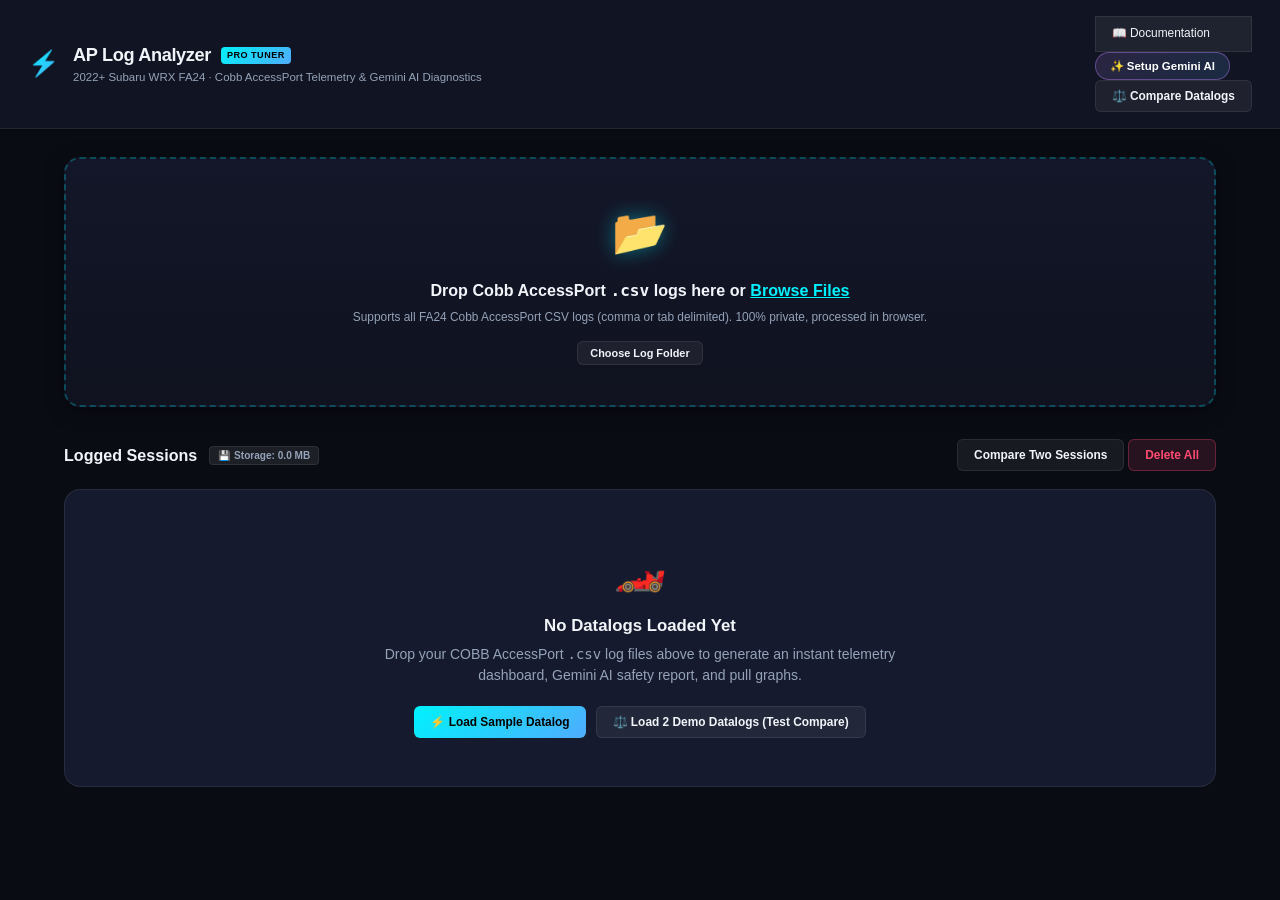
==== commit 21da1398: "docs: add comprehensive documentation page with user guide, architecture flowchart, and FA24 metric " ====
--- a/index.html
+++ b/index.html
@@ -20,6 +20,7 @@
         </div>
       </div>
       <div class="header-actions">
+        <a href="docs.html" class="btn-secondary" style="text-decoration: none; display: flex; align-items: center; gap: 6px;">📖 Documentation</a>
         <button id="btn-gemini-settings-home" class="btn-gemini-pill">✨ Gemini AI</button>
         <button id="btn-home-compare" class="btn-secondary">⚖️ Compare Datalogs</button>
       </div>
@@ -63,6 +64,7 @@
         <div id="session-title" class="session-title"></div>
       </div>
       <div class="toolbar-actions">
+        <a href="docs.html" class="btn-secondary btn-sm" style="text-decoration:none;">📖 Docs</a>
         <button id="btn-gemini-settings-session" class="btn-gemini-pill">✨ Gemini AI</button>
         <button id="btn-reset-zoom" class="btn-secondary btn-sm">🔍 Reset Zoom</button>
       </div>
@@ -99,6 +101,7 @@
         <div class="session-title">⚖️ Comparative Telemetry & Gemini AI Diagnostic Cockpit</div>
       </div>
       <div class="toolbar-actions">
+        <a href="docs.html" class="btn-secondary btn-sm" style="text-decoration:none;">📖 Docs</a>
         <button id="btn-gemini-settings-compare" class="btn-gemini-pill">✨ Gemini AI</button>
       </div>
     </header>
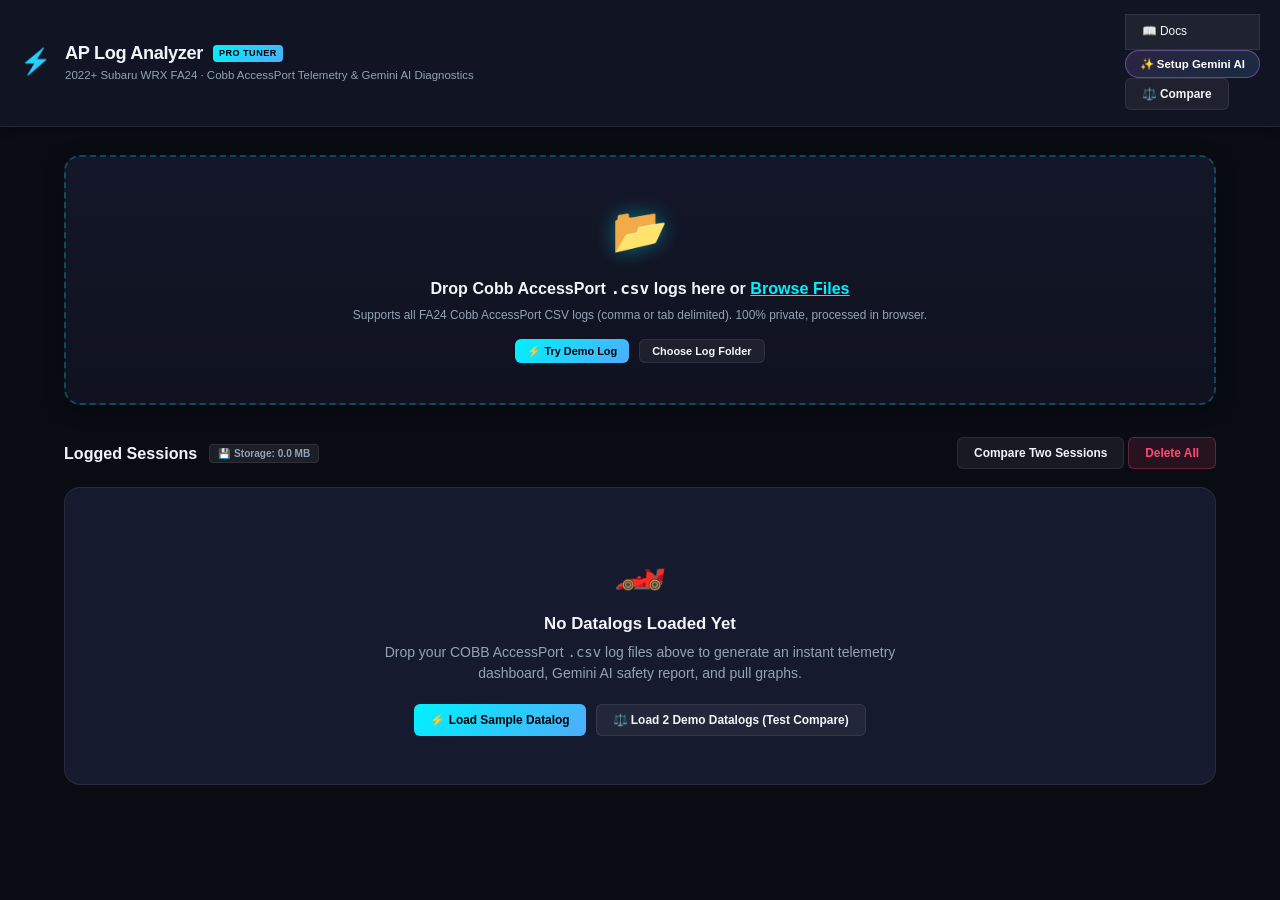
==== commit fa68d249: "feat: optimize for iOS Safari, iPhone, iPad, touch charts, and Apple Shortcuts" ====
--- a/index.html
+++ b/index.html
@@ -2,9 +2,18 @@
 <html lang="en">
 <head>
   <meta charset="UTF-8">
-  <meta name="viewport" content="width=device-width, initial-scale=1.0">
-  <meta http-equiv="Content-Security-Policy" content="default-src 'self' 'unsafe-inline'; script-src 'self' 'unsafe-inline'; style-src 'self' 'unsafe-inline'; connect-src 'self' https://generativelanguage.googleapis.com;">
+  <meta name="viewport" content="width=device-width, initial-scale=1.0, viewport-fit=cover, maximum-scale=5.0">
+  <meta name="theme-color" content="#0a0c14">
+  <meta name="apple-mobile-web-app-capable" content="yes">
+  <meta name="apple-mobile-web-app-status-bar-style" content="black-translucent">
+  <meta name="apple-mobile-web-app-title" content="AP Analyzer">
+  <meta name="format-detection" content="telephone=no">
+  <meta name="mobile-web-app-capable" content="yes">
+  <meta http-equiv="Content-Security-Policy" content="default-src 'self' 'unsafe-inline' data:; script-src 'self' 'unsafe-inline'; style-src 'self' 'unsafe-inline'; connect-src 'self' data: https://generativelanguage.googleapis.com; img-src 'self' data: blob:;">
   <title>AP Log Analyzer · Pro Telemetry & Gemini AI Diagnostic Dashboard</title>
+  <link rel="manifest" href="manifest.json">
+  <link rel="apple-touch-icon" href="data:image/svg+xml,<svg xmlns='http://www.w3.org/2000/svg' viewBox='0 0 512 512'><rect width='512' height='512' rx='100' fill='%23111422'/><circle cx='256' cy='256' r='200' fill='%23161a2e' stroke='%2300f2fe' stroke-width='16'/><path d='M280 120 L180 280 L250 280 L230 392 L332 232 L262 232 Z' fill='%2300f2fe'/></svg>">
+  <link rel="icon" type="image/svg+xml" href="data:image/svg+xml,<svg xmlns='http://www.w3.org/2000/svg' viewBox='0 0 100 100'><rect width='100' height='100' rx='20' fill='%23111422'/><path d='M55 20 L35 55 L50 55 L45 80 L68 45 L53 45 Z' fill='%2300f2fe'/></svg>">
   <link rel="stylesheet" href="css/styles.css">
 </head>
 <body>
@@ -20,9 +29,9 @@
         </div>
       </div>
       <div class="header-actions">
-        <a href="docs.html" class="btn-secondary" style="text-decoration: none; display: flex; align-items: center; gap: 6px;">📖 Documentation</a>
+        <a href="docs.html" class="btn-secondary" style="text-decoration: none; display: flex; align-items: center; gap: 6px;">📖 Docs</a>
         <button id="btn-gemini-settings-home" class="btn-gemini-pill">✨ Gemini AI</button>
-        <button id="btn-home-compare" class="btn-secondary">⚖️ Compare Datalogs</button>
+        <button id="btn-home-compare" class="btn-secondary">⚖️ Compare</button>
       </div>
     </header>
     
@@ -32,10 +41,11 @@
         <p class="upload-main">Drop Cobb AccessPort <code>.csv</code> logs here or <button id="btn-file-pick" class="btn-primary-inline">Browse Files</button></p>
         <p class="upload-sub">Supports all FA24 Cobb AccessPort CSV logs (comma or tab delimited). 100% private, processed in browser.</p>
         <div class="upload-actions">
+          <button id="btn-load-demo" class="btn-primary btn-sm">⚡ Try Demo Log</button>
           <button id="btn-folder-pick" class="btn-secondary btn-sm hidden">Choose Log Folder</button>
           <button id="btn-reload-folder" class="btn-secondary btn-sm hidden">Reload Folder</button>
         </div>
-        <input type="file" id="file-input" multiple accept=".csv" class="visually-hidden">
+        <input type="file" id="file-input" multiple accept=".csv,text/csv,text/comma-separated-values" class="visually-hidden">
       </section>
       
       <section class="session-section">
@@ -60,13 +70,17 @@
   <div id="view-session" class="hidden">
     <header class="view-toolbar">
       <div class="toolbar-left">
-        <button id="btn-back" class="btn-back">&larr; Back to Sessions</button>
+        <button id="btn-back" class="btn-back" title="Back to Sessions">&larr; Sessions</button>
         <div id="session-title" class="session-title"></div>
       </div>
       <div class="toolbar-actions">
-        <a href="docs.html" class="btn-secondary btn-sm" style="text-decoration:none;">📖 Docs</a>
+        <a href="docs.html" class="btn-secondary btn-sm docs-link-btn" style="text-decoration:none;">📖 Docs</a>
         <button id="btn-gemini-settings-session" class="btn-gemini-pill">✨ Gemini AI</button>
-        <button id="btn-reset-zoom" class="btn-secondary btn-sm">🔍 Reset Zoom</button>
+        <div class="chart-zoom-group">
+          <button id="btn-zoom-in" class="btn-secondary btn-sm btn-icon" title="Zoom In" aria-label="Zoom In">🔍+</button>
+          <button id="btn-zoom-out" class="btn-secondary btn-sm btn-icon" title="Zoom Out" aria-label="Zoom Out">🔍−</button>
+          <button id="btn-reset-zoom" class="btn-secondary btn-sm" title="Reset Graph View">⟲ Reset</button>
+        </div>
       </div>
     </header>
     
--- a/css/styles.css
+++ b/css/styles.css
@@ -44,15 +44,20 @@
   line-height: 1.5;
   -webkit-font-smoothing: antialiased;
   -moz-osx-font-smoothing: grayscale;
+  -webkit-tap-highlight-color: rgba(0, 242, 254, 0.15);
+  -webkit-text-size-adjust: 100%;
 }
 
 body {
   display: flex;
   flex-direction: column;
   overflow-x: hidden;
-}
-
-/* === SAFARI NATIVE RESETS === */
+  padding-left: env(safe-area-inset-left, 0px);
+  padding-right: env(safe-area-inset-right, 0px);
+  padding-bottom: env(safe-area-inset-bottom, 0px);
+}
+
+/* === SAFARI NATIVE RESETS & TOUCH ERGONOMICS === */
 button, input, select, textarea {
   -webkit-appearance: none;
   -moz-appearance: none;
@@ -61,6 +66,7 @@
   border: none;
   outline: none;
   background: transparent;
+  font-size: 16px; /* Prevents unwanted iOS Safari viewport auto-zoom */
 }
 
 button {
@@ -70,6 +76,12 @@
   font-weight: 600;
   user-select: none;
   -webkit-user-select: none;
+  touch-action: manipulation;
+  font-size: 0.85rem;
+}
+
+button:active {
+  transform: scale(0.97);
 }
 
 /* === HEADER === */
@@ -78,11 +90,16 @@
   align-items: center;
   justify-content: space-between;
   padding: 16px 28px;
+  padding-top: calc(14px + env(safe-area-inset-top, 0px));
+  padding-left: calc(20px + env(safe-area-inset-left, 0px));
+  padding-right: calc(20px + env(safe-area-inset-right, 0px));
   background: var(--bg-surface);
   border-bottom: 1px solid var(--border);
   box-shadow: 0 2px 10px rgba(0, 0, 0, 0.3);
   position: relative;
   z-index: 10;
+  flex-wrap: wrap;
+  gap: 12px;
 }
 
 .header-brand {
@@ -459,23 +476,66 @@
   display: flex;
   align-items: center;
   justify-content: space-between;
-  padding: 14px 28px;
+  padding: 12px 24px;
+  padding-top: calc(12px + env(safe-area-inset-top, 0px));
+  padding-left: calc(16px + env(safe-area-inset-left, 0px));
+  padding-right: calc(16px + env(safe-area-inset-right, 0px));
   background: var(--bg-surface);
   border-bottom: 1px solid var(--border);
   flex-wrap: wrap;
   gap: 10px;
+  position: sticky;
+  top: 0;
+  z-index: 100;
+  backdrop-filter: blur(10px);
+  -webkit-backdrop-filter: blur(10px);
+}
+
+.toolbar-left {
+  display: flex;
+  align-items: center;
+  gap: 12px;
+  min-width: 0;
+  flex: 1 1 auto;
+}
+
+.toolbar-actions {
+  display: flex;
+  align-items: center;
+  gap: 8px;
+  flex-wrap: wrap;
+  flex-shrink: 0;
+}
+
+.chart-zoom-group {
+  display: flex;
+  align-items: center;
+  gap: 4px;
+  background: rgba(0, 0, 0, 0.25);
+  padding: 2px 4px;
+  border-radius: var(--radius-sm);
+  border: 1px solid var(--border);
+}
+
+.btn-icon {
+  padding: 5px 8px;
+  font-weight: 700;
 }
 
 .session-title {
   font-weight: 700;
   font-size: 1rem;
   color: var(--accent-cyan);
+  white-space: nowrap;
+  overflow: hidden;
+  text-overflow: ellipsis;
+  max-width: 450px;
 }
 
 .session-telemetry-root {
   max-width: 1400px;
   margin: 0 auto;
-  padding: 24px;
+  padding: 20px;
   width: 100%;
 }
 
@@ -1744,10 +1804,355 @@
 .hidden { display: none !important; }
 .visually-hidden { position: absolute; width: 1px; height: 1px; padding: 0; margin: -1px; overflow: hidden; clip: rect(0,0,0,0); border: 0; }
 
-@media (max-width: 960px) {
-  .tri-diagnostic-container { grid-template-columns: 1fr; }
-  .session-telemetry-body { grid-template-columns: 1fr; }
-  .compare-battle-grid { grid-template-columns: 1fr; }
-  .battle-vs-badge { margin: 0 auto; }
-  .compare-findings-grid { grid-template-columns: 1fr; }
-}
+/* ==========================================================================
+   RESPONSIVE DESIGN & MOBILE/TABLET/DESKTOP OPTIMIZATIONS
+   Cross-Device: iPhone (all sizes), iPad (mini, Air, Pro), Mac Safari, Windows
+   ========================================================================== */
+
+/* ── TABLET & SMALL LAPTOPS (max-width: 1024px) ── */
+@media (max-width: 1024px) {
+  .tri-diagnostic-container {
+    grid-template-columns: 1fr;
+    gap: 14px;
+  }
+  
+  .session-telemetry-body {
+    grid-template-columns: 1fr;
+    gap: 16px;
+  }
+  
+  .telemetry-sidebar {
+    order: 2;
+  }
+  
+  .telemetry-charts-pane {
+    order: 1;
+  }
+  
+  .compare-battle-grid {
+    grid-template-columns: 1fr;
+    gap: 14px;
+  }
+  
+  .battle-vs-badge {
+    margin: 0 auto;
+  }
+  
+  .compare-findings-grid {
+    grid-template-columns: 1fr;
+  }
+
+  .cockpit-banner {
+    padding: 20px;
+  }
+}
+
+/* ── SMARTPHONES & IPHONE (max-width: 640px) ── */
+@media (max-width: 640px) {
+  /* Header */
+  .app-header {
+    padding: 12px 14px;
+    padding-top: calc(10px + env(safe-area-inset-top, 0px));
+    padding-left: calc(12px + env(safe-area-inset-left, 0px));
+    padding-right: calc(12px + env(safe-area-inset-right, 0px));
+    flex-direction: column;
+    align-items: stretch;
+    gap: 10px;
+  }
+
+  .header-brand {
+    justify-content: flex-start;
+    gap: 10px;
+  }
+
+  .brand-logo {
+    font-size: 1.5rem;
+  }
+
+  .app-header h1 {
+    font-size: 1.1rem;
+    flex-wrap: wrap;
+  }
+
+  .header-actions {
+    display: flex;
+    justify-content: flex-start;
+    gap: 8px;
+    overflow-x: auto;
+    -webkit-overflow-scrolling: touch;
+    padding-bottom: 2px;
+  }
+
+  .header-actions .btn-secondary,
+  .header-actions .btn-gemini-pill {
+    padding: 7px 12px;
+    font-size: 0.78rem;
+    white-space: nowrap;
+    flex-shrink: 0;
+  }
+
+  /* Main Home Container */
+  .home-main-container {
+    padding: 14px 12px;
+    padding-left: calc(12px + env(safe-area-inset-left, 0px));
+    padding-right: calc(12px + env(safe-area-inset-right, 0px));
+  }
+
+  /* Upload & Drop Zone */
+  .upload-zone {
+    padding: 24px 16px;
+    margin-bottom: 20px;
+  }
+
+  .upload-icon-pulse {
+    font-size: 2.4rem;
+    margin-bottom: 8px;
+  }
+
+  .upload-main {
+    font-size: 1rem;
+  }
+
+  .upload-sub {
+    font-size: 0.78rem;
+  }
+
+  .upload-actions {
+    flex-wrap: wrap;
+    gap: 8px;
+  }
+
+  /* Session List */
+  .section-header {
+    flex-direction: column;
+    align-items: flex-start;
+    gap: 10px;
+  }
+
+  .session-actions {
+    width: 100%;
+    display: flex;
+    gap: 8px;
+  }
+
+  .session-actions button {
+    flex: 1;
+    text-align: center;
+    padding: 8px 10px;
+    font-size: 0.78rem;
+  }
+
+  .session-grid {
+    grid-template-columns: 1fr;
+    gap: 12px;
+  }
+
+  .session-card {
+    padding: 14px;
+    gap: 10px;
+  }
+
+  .session-telemetry-preview {
+    grid-template-columns: repeat(2, 1fr);
+    gap: 8px;
+    padding: 8px;
+  }
+
+  /* View Toolbar (Session & Compare) */
+  .view-toolbar {
+    padding: 10px 12px;
+    padding-top: calc(10px + env(safe-area-inset-top, 0px));
+    padding-left: calc(10px + env(safe-area-inset-left, 0px));
+    padding-right: calc(10px + env(safe-area-inset-right, 0px));
+    gap: 8px;
+  }
+
+  .toolbar-left {
+    width: 100%;
+    justify-content: space-between;
+  }
+
+  .session-title {
+    font-size: 0.88rem;
+    max-width: 220px;
+  }
+
+  .toolbar-actions {
+    width: 100%;
+    justify-content: space-between;
+    gap: 6px;
+  }
+
+  .toolbar-actions .btn-gemini-pill {
+    flex: 1 1 auto;
+    justify-content: center;
+    padding: 6px 10px;
+    font-size: 0.75rem;
+  }
+
+  .chart-zoom-group {
+    flex-shrink: 0;
+  }
+
+  /* Session Dashboard */
+  .session-telemetry-root {
+    padding: 12px 10px;
+    padding-left: calc(10px + env(safe-area-inset-left, 0px));
+    padding-right: calc(10px + env(safe-area-inset-right, 0px));
+  }
+
+  .cockpit-banner {
+    padding: 14px 12px;
+    flex-direction: column;
+    align-items: stretch;
+    gap: 12px;
+  }
+
+  .cockpit-left {
+    width: 100%;
+  }
+
+  .cockpit-stats-bar {
+    width: 100%;
+    justify-content: space-between;
+  }
+
+  .cockpit-right {
+    width: 100%;
+    justify-content: center;
+  }
+
+  /* Metric Cards Grid */
+  .metrics-dashboard-grid {
+    grid-template-columns: repeat(2, 1fr);
+    gap: 8px;
+    margin-bottom: 16px;
+  }
+
+  .metric-card {
+    padding: 12px 10px;
+  }
+
+  .metric-name {
+    font-size: 0.7rem;
+    margin-left: 4px;
+  }
+
+  .metric-main-val {
+    font-size: 1.2rem;
+  }
+
+  .metric-sub-val {
+    font-size: 0.68rem;
+  }
+
+  /* Pull Selector & Summary */
+  .sidebar-card {
+    padding: 12px;
+  }
+
+  .pull-pill-list {
+    display: flex;
+    flex-wrap: wrap;
+    gap: 6px;
+  }
+
+  /* Charts Container */
+  .telemetry-charts-pane {
+    padding: 10px;
+  }
+
+  .charts-header h3 {
+    font-size: 0.95rem;
+  }
+
+  .charts-hint {
+    font-size: 0.72rem;
+  }
+
+  /* Compare Selector */
+  .compare-selector-card {
+    padding: 14px;
+    margin: 12px;
+  }
+
+  .compare-select-row {
+    flex-direction: column;
+    align-items: stretch;
+    gap: 10px;
+  }
+
+  .select-divider {
+    text-align: center;
+    font-size: 1.2rem;
+    padding: 0;
+  }
+
+  .compare-content-container {
+    padding: 12px 10px;
+  }
+
+  /* Modals on Mobile */
+  .modal-backdrop {
+    padding: 12px;
+    align-items: flex-end; /* Sheet style on phone */
+  }
+
+  .modal-card {
+    width: 100%;
+    max-height: 85vh;
+    border-radius: var(--radius-lg) var(--radius-lg) var(--radius-sm) var(--radius-sm);
+  }
+
+  .modal-card-body {
+    padding: 16px;
+    gap: 12px;
+  }
+
+  .modal-card-footer {
+    padding: 12px 16px;
+    padding-bottom: calc(12px + env(safe-area-inset-bottom, 0px));
+    flex-direction: column-reverse;
+    gap: 8px;
+  }
+
+  .modal-card-footer button {
+    width: 100%;
+  }
+
+  /* AI Chat Drawer on Mobile */
+  .ai-chat-drawer {
+    margin-top: 16px;
+  }
+
+  .ai-chat-messages {
+    max-height: 320px;
+  }
+
+  .ai-prompt-chips {
+    overflow-x: auto;
+    -webkit-overflow-scrolling: touch;
+    flex-wrap: nowrap;
+    padding-bottom: 4px;
+  }
+
+  .chip-btn {
+    white-space: nowrap;
+    flex-shrink: 0;
+  }
+}
+
+/* ── EXTRA COMPACT PHONES (max-width: 380px) ── */
+@media (max-width: 380px) {
+  .metrics-dashboard-grid {
+    grid-template-columns: 1fr;
+  }
+
+  .session-telemetry-preview {
+    grid-template-columns: 1fr;
+  }
+
+  .session-title {
+    max-width: 160px;
+  }
+}
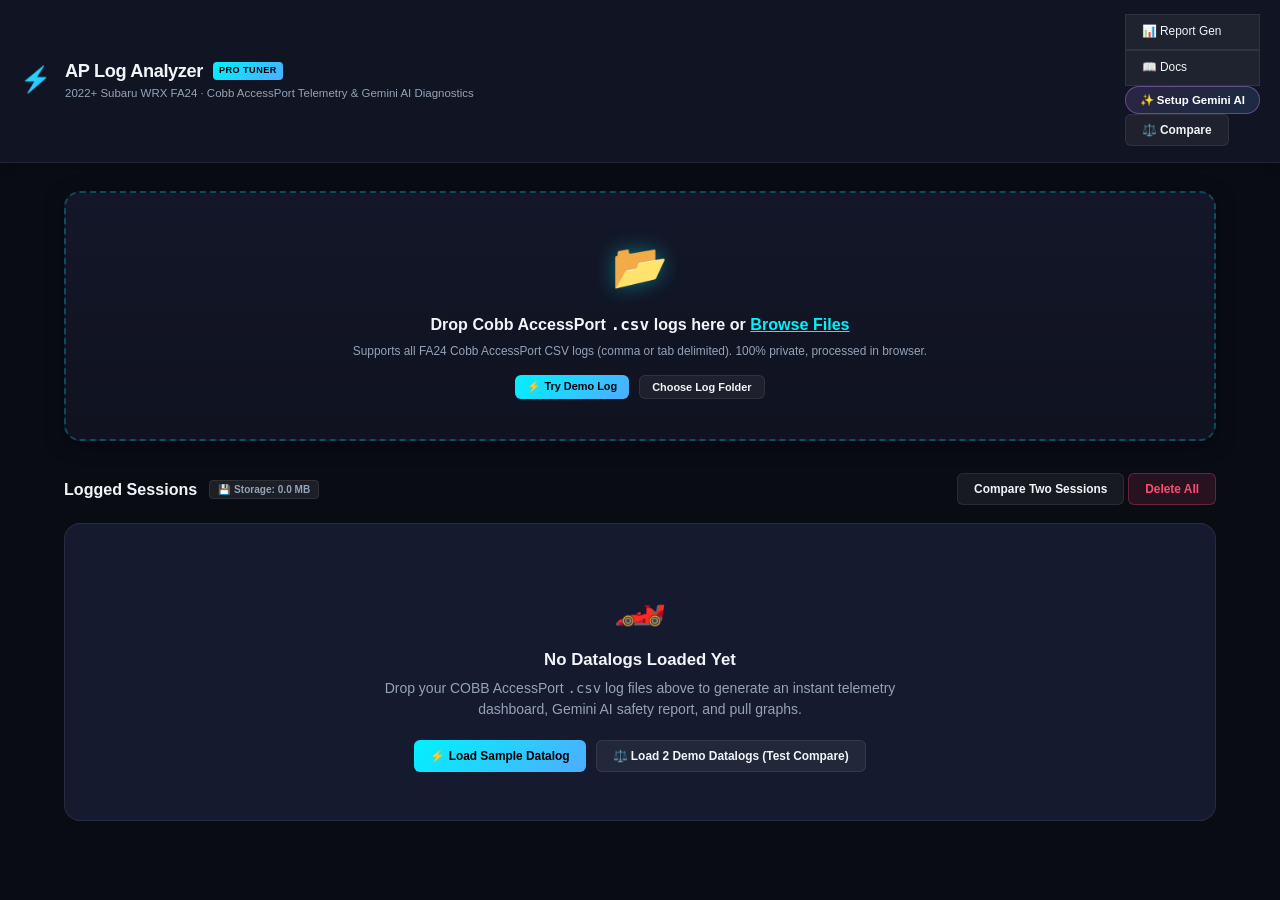
==== commit 1dab2e3d: "Add standalone Retro Datalog Report Generator with BGM, SoundCloud, and exports" ====
--- a/index.html
+++ b/index.html
@@ -2,7 +2,7 @@
 <html lang="en">
 <head>
   <meta charset="UTF-8">
-  <meta name="viewport" content="width=device-width, initial-scale=1.0, viewport-fit=cover, maximum-scale=5.0">
+  <meta name="viewport" content="width=device-width, initial-scale=1.0, viewport-fit=cover">
   <meta name="theme-color" content="#0a0c14">
   <meta name="apple-mobile-web-app-capable" content="yes">
   <meta name="apple-mobile-web-app-status-bar-style" content="black-translucent">
@@ -29,6 +29,7 @@
         </div>
       </div>
       <div class="header-actions">
+        <a href="report-generator.html" class="btn-secondary" style="text-decoration: none; display: flex; align-items: center; gap: 6px;">📊 Report Gen</a>
         <a href="docs.html" class="btn-secondary" style="text-decoration: none; display: flex; align-items: center; gap: 6px;">📖 Docs</a>
         <button id="btn-gemini-settings-home" class="btn-gemini-pill">✨ Gemini AI</button>
         <button id="btn-home-compare" class="btn-secondary">⚖️ Compare</button>
@@ -74,6 +75,7 @@
         <div id="session-title" class="session-title"></div>
       </div>
       <div class="toolbar-actions">
+        <a href="report-generator.html" class="btn-secondary btn-sm docs-link-btn" style="text-decoration:none;">📊 Report Gen</a>
         <a href="docs.html" class="btn-secondary btn-sm docs-link-btn" style="text-decoration:none;">📖 Docs</a>
         <button id="btn-gemini-settings-session" class="btn-gemini-pill">✨ Gemini AI</button>
         <div class="chart-zoom-group">
--- a/css/styles.css
+++ b/css/styles.css
@@ -35,8 +35,15 @@
   --shadow-glow-cyan: 0 0 20px rgba(0, 242, 254, 0.15);
 }
 
+html {
+  min-height: 100%;
+  width: 100%;
+  max-width: 100%;
+  overflow-x: hidden;
+  box-sizing: border-box;
+}
+
 html, body {
-  min-height: 100%;
   font-family: -apple-system, BlinkMacSystemFont, 'Segoe UI', Roboto, Helvetica, Arial, sans-serif;
   background-color: var(--bg-main);
   color: var(--text-main);
@@ -51,7 +58,10 @@
 body {
   display: flex;
   flex-direction: column;
+  width: 100%;
+  max-width: 100%;
   overflow-x: hidden;
+  position: relative;
   padding-left: env(safe-area-inset-left, 0px);
   padding-right: env(safe-area-inset-right, 0px);
   padding-bottom: env(safe-area-inset-bottom, 0px);
@@ -286,8 +296,9 @@
 
 .session-grid {
   display: grid;
-  grid-template-columns: repeat(auto-fill, minmax(340px, 1fr));
+  grid-template-columns: repeat(auto-fill, minmax(min(100%, 320px), 1fr));
   gap: 18px;
+  width: 100%;
 }
 
 .session-card {
@@ -660,9 +671,10 @@
 /* === METRICS DASHBOARD GRID === */
 .metrics-dashboard-grid {
   display: grid;
-  grid-template-columns: repeat(auto-fill, minmax(180px, 1fr));
+  grid-template-columns: repeat(auto-fill, minmax(min(100%, 170px), 1fr));
   gap: 14px;
   margin-bottom: 24px;
+  width: 100%;
 }
 
 .metric-card {
@@ -744,9 +756,10 @@
 /* === TRI-FOLD DIAGNOSTIC CENTER === */
 .tri-diagnostic-container {
   display: grid;
-  grid-template-columns: repeat(3, 1fr);
+  grid-template-columns: repeat(auto-fit, minmax(min(100%, 300px), 1fr));
   gap: 18px;
   margin-bottom: 28px;
+  width: 100%;
 }
 
 .diag-column {
@@ -1052,10 +1065,12 @@
 .session-telemetry-body {
   max-width: 1400px;
   margin: 0 auto;
-  padding: 0 24px 40px;
+  padding: 0 20px 40px;
   display: grid;
-  grid-template-columns: 280px 1fr;
+  grid-template-columns: minmax(0, 280px) minmax(0, 1fr);
   gap: 20px;
+  width: 100%;
+  box-sizing: border-box;
 }
 
 .telemetry-sidebar {
@@ -1258,10 +1273,11 @@
 
 .compare-battle-grid {
   display: grid;
-  grid-template-columns: 1fr auto 1fr;
+  grid-template-columns: minmax(0, 1fr) auto minmax(0, 1fr);
   align-items: center;
   gap: 20px;
   margin-bottom: 24px;
+  width: 100%;
 }
 
 .battle-card {
